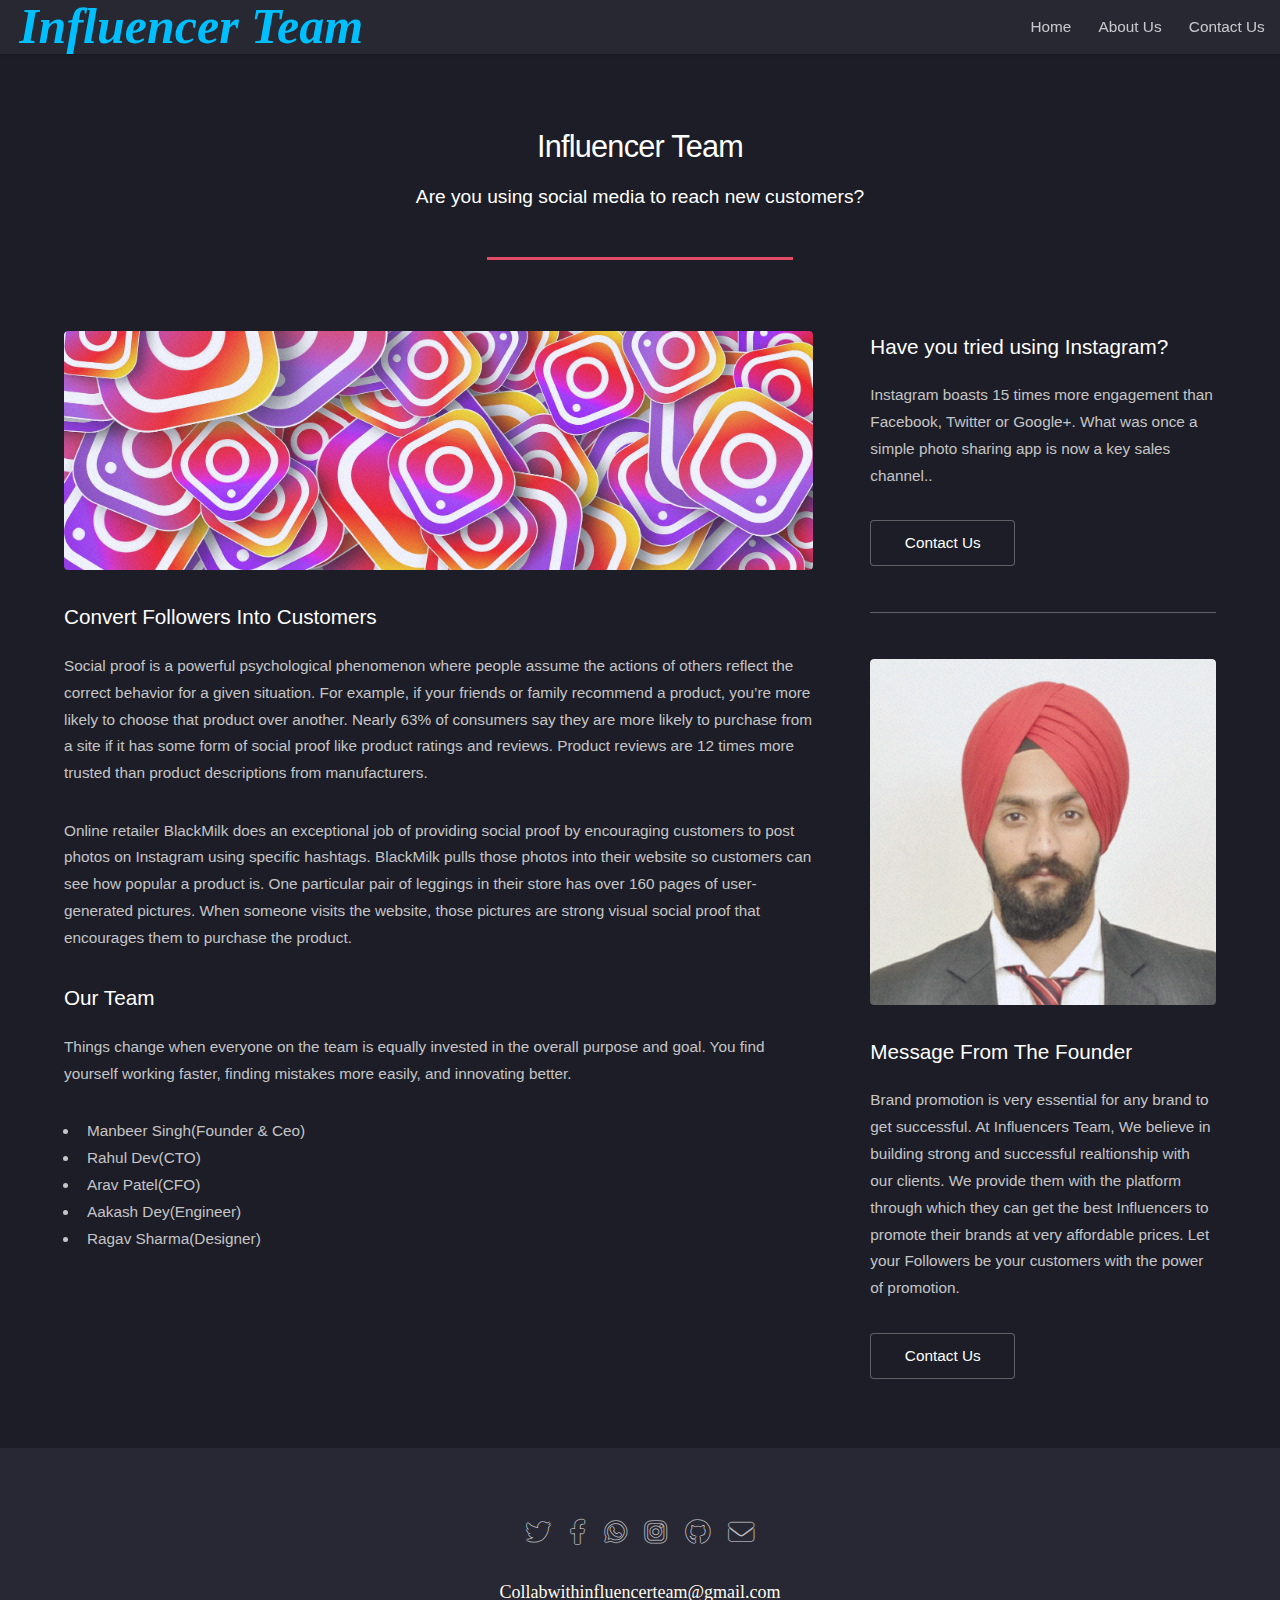
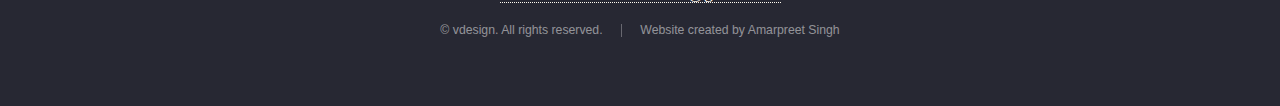
==== about.html @ c4f3ae04 "Initial" ====
<!DOCTYPE HTML>

<html>
	<head>
		<title>Influencer Team</title>
		<meta charset="utf-8" />
		<meta name="viewport" content="width=device-width, initial-scale=1, user-scalable=no" />
		<link rel="stylesheet" href="assets/css/main.css" />
		<noscript><link rel="stylesheet" href="assets/css/noscript.css" /></noscript>
	</head>
	<body class="is-preload">
		<div id="page-wrapper">

			<!-- Header -->
				<!-- Header -->
				<header id="header">
					<h1 id="logo"><a href="index.html" style="font-family: Georgia, 'Times New Roman', Times, serif ;font-size: 50px; color:deepskyblue; font-style: oblique; font-weight: bold;">
						Influencer Team</a></h1>
					<nav id="nav">
						<ul>
							<li><a href="index.html">Home</a></li>
							<li>
								<a href="about.html">About Us</a>
							</li>
							<li><a href="contact.html">Contact Us</a></li>
							
						</ul>
					</nav>
				</header>

			<!-- Main -->
				<div id="main" class="wrapper style1">
					<div class="container">
						<header class="major">
							<h2>Influencer Team</h2>
							<p>Are you using social media to reach new customers?</p>
						</header>
						<div class="row gtr-150">
							<div class="col-8 col-12-medium">

								<!-- Content -->
									<section id="content">
										<a href="#" class="image fit"><img src="images/pic06.jpg" alt="" /></a>
										<h3>Convert Followers Into Customers</h3>
										<p>Social proof is a powerful psychological phenomenon where people assume the actions of others reflect the correct behavior for a given situation. For example, if your friends or family recommend a product, you’re more likely to choose that product over another.

Nearly 63% of consumers say they are more likely to purchase from a site if it has some form of social proof like product ratings and reviews. Product reviews are 12 times more trusted than product descriptions from manufacturers.</p>
										<p>Online retailer BlackMilk does an exceptional job of providing social proof by encouraging customers to post photos on Instagram using specific hashtags. BlackMilk pulls those photos into their website so customers can see how popular a product is.

											One particular pair of leggings in their store has over 160 pages of user-generated pictures. When someone visits the website, those pictures are strong visual social proof that encourages them to purchase the product.</p>
										<h3>Our Team</h3>
										<p>Things change when everyone on the team is equally invested in the overall purpose and goal. You find yourself working faster, finding mistakes more easily, and innovating better.</p>
										<ul>
											<li>Manbeer Singh(Founder & Ceo)</li>
											<li>Rahul Dev(CTO)</li>
											<li>Arav Patel(CFO)</li>
											<li>Aakash Dey(Engineer)</li>
											<li>Ragav Sharma(Designer)</li>
										</ul>
									</section>

							</div>
							<div class="col-4 col-12-medium">

								<!-- Sidebar -->
									<section id="sidebar">
										<section>
											<h3>Have you tried using Instagram?</h3>
											<p>Instagram boasts 15 times more engagement than Facebook, Twitter or Google+. What was once a simple photo sharing app is now a key sales channel..</p>
											<footer>
												<ul class="actions">
													<li><a href="contact.html" class="button">Contact Us</a></li>
												</ul>
											</footer>
										</section>
										<hr />
										<section>
											<a href="#" class="image fit"><img src="images/pic07.jpg" alt="" /></a>
											<h3>Message From The Founder</h3>
											<p>Brand promotion is very essential for any brand to get successful. At Influencers Team, We believe in building strong and successful realtionship
												with our clients. We provide them with the platform through which they can get the best Influencers to promote their brands at very affordable prices.
												Let your Followers be your customers with the power of promotion.
											</p>
											<footer>
												<ul class="actions">
													<li><a href="contact.html" class="button">Contact Us</a></li>
												</ul>
											</footer>
										</section>
									</section>

							</div>
						</div>
					</div>
				</div>

			<!-- Footer -->
			<footer id="footer">
				<ul class="icons">
					<li><a href="#" class="icon brands alt fa-twitter"><span class="label">Twitter</span></a></li>
					<li><a href="#" class="icon brands alt fa-facebook-f"><span class="label">Facebook</span></a></li>
					<li><a href="https://api.whatsapp.com/send?phone=919622067245&text=&source=&data=" class="icon brands alt fab fa-whatsapp" target="_blank"><span class="label">Whatsapp</span></a></li>
					<li><a href="https://www.instagram.com/influencer_team/" class="icon brands alt fa-instagram" target="_blank"><span class="label">Instagram</span></a></li>
					<li><a href="#" class="icon brands alt fa-github"><span class="label">GitHub</span></a></li>
					<li><a href="gmail.com" class="icon solid alt fa-envelope"><span class="label">Email</span></a></li>
				</ul>

				<ul class="copyright">
					<li><a href="#" style="font-family:Georgia, 'Times New Roman', Times, serif; color: floralwhite; font-size: large;">Collabwithinfluencerteam@gmail.com</a></li>
				</ul>
				<ul class="copyright">
					<li>&copy; vdesign. All rights reserved.</li><li>Website created by Amarpreet Singh</li>
				</ul>
			</footer>

		</div>

		<!-- Scripts -->
			<script src="assets/js/jquery.min.js"></script>
			<script src="assets/js/jquery.scrolly.min.js"></script>
			<script src="assets/js/jquery.dropotron.min.js"></script>
			<script src="assets/js/jquery.scrollex.min.js"></script>
			<script src="assets/js/browser.min.js"></script>
			<script src="assets/js/breakpoints.min.js"></script>
			<script src="assets/js/util.js"></script>
			<script src="assets/js/main.js"></script>

	</body>
</html>
---- assets/css/main.css ----
@import url("fontawesome-all.min.css");


/*
	Website Created By Amarpreet Singh
*/

html, body, div, span, applet, object,
iframe, h1, h2, h3, h4, h5, h6, p, blockquote,
pre, a, abbr, acronym, address, big, cite,
code, del, dfn, em, img, ins, kbd, q, s, samp,
small, strike, strong, sub, sup, tt, var, b,
u, i, center, dl, dt, dd, ol, ul, li, fieldset,
form, label, legend, table, caption, tbody,
tfoot, thead, tr, th, td, article, aside,
canvas, details, embed, figure, figcaption,
footer, header, hgroup, menu, nav, output, ruby,
section, summary, time, mark, audio, video {
	margin: 0;
	padding: 0;
	border: 0;
	font-size: 100%;
	font-family: Arial, Helvetica, sans-serif;
	vertical-align: baseline;}

article, aside, details, figcaption, figure,
footer, header, hgroup, menu, nav, section {
	display: block;}

body {
	line-height: 1;
	font-family: Arial, Helvetica, sans-serif;
}

ol, ul {
	list-style: none;
}

blockquote, q {
	quotes: none;
}

	blockquote:before, blockquote:after, q:before, q:after {
		content: '';
		content: none;
	}

table {
	border-collapse: collapse;
	border-spacing: 0;
}

body {
	-webkit-text-size-adjust: none;
}

mark {
	background-color: transparent;
	color: inherit;
}

input::-moz-focus-inner {
	border: 0;
	padding: 0;
}

input, select, textarea {
	-moz-appearance: none;
	-webkit-appearance: none;
	-ms-appearance: none;
	appearance: none;
}

/* Basic */

	html {
		box-sizing: border-box;
	}

	*, *:before, *:after {
		box-sizing: inherit;
	}

	html, body {
		background: #1c1d26;
	}

	body.is-preload *, body.is-preload *:before, body.is-preload *:after {
		-moz-animation: none !important;
		-webkit-animation: none !important;
		-ms-animation: none !important;
		animation: none !important;
		-moz-transition: none !important;
		-webkit-transition: none !important;
		-ms-transition: none !important;
		transition: none !important;
	}

	body, input, select, textarea {
		color: rgba(255, 255, 255, 0.75);
		font-family: "Roboto", Helvetica, sans-serif;
		font-size: 15pt;
		font-weight: 100;
		line-height: 1.75em;
	}

	a {
		-moz-transition: border-color 0.2s ease-in-out, color 0.2s ease-in-out;
		-webkit-transition: border-color 0.2s ease-in-out, color 0.2s ease-in-out;
		-ms-transition: border-color 0.2s ease-in-out, color 0.2s ease-in-out;
		transition: border-color 0.2s ease-in-out, color 0.2s ease-in-out;
		border-bottom: dotted 1px;
		color: #e44c65;
		text-decoration: none;
	}

		a:hover {
			color: #e44c65 !important;
			border-bottom-color: transparent;
		}

	strong, b {
		color: #ffffff;
		font-weight: 300;
	}

	em, i {
		font-style: italic;
	}

	p {
		margin: 0 0 2em 0;
	}

	h1, h2, h3, h4, h5, h6 {
		color: #ffffff;
		font-weight: 300;
		line-height: 1em;
		margin: 0 0 1em 0;
	}

		h1 a, h2 a, h3 a, h4 a, h5 a, h6 a {
			color: inherit;
			border: 0;
		}

	h2 {
		font-size: 2em;
		line-height: 1.5em;
		letter-spacing: -0.025em;
	}

	h3 {
		font-size: 1.35em;
		line-height: 1.5em;
	}

	h4 {
		font-size: 1.1em;
		line-height: 1.5em;
	}

	h5 {
		font-size: 0.9em;
		line-height: 1.5em;
	}

	h6 {
		font-size: 0.7em;
		line-height: 1.5em;
	}

	sub {
		font-size: 0.8em;
		position: relative;
		top: 0.5em;
	}

	sup {
		font-size: 0.8em;
		position: relative;
		top: -0.5em;
	}

	hr {
		border: 0;
		border-bottom: solid 1px rgba(255, 255, 255, 0.3);
		margin: 3em 0;
	}

		hr.major {
			margin: 4em 0;
		}

	blockquote {
		border-left: solid 4px rgba(255, 255, 255, 0.3);
		font-style: italic;
		margin: 0 0 2em 0;
		padding: 0.5em 0 0.5em 2em;
	}

	code {
		background: rgba(255, 255, 255, 0.075);
		border-radius: 4px;
		font-family: "Courier New", monospace;
		font-size: 0.9em;
		margin: 0 0.25em;
		padding: 0.25em 0.65em;
	}

	pre {
		-webkit-overflow-scrolling: touch;
		font-family: "Courier New", monospace;
		font-size: 0.9em;
		margin: 0 0 2em 0;
	}

		pre code {
			display: block;
			line-height: 1.75em;
			padding: 1em 1.5em;
			overflow-x: auto;
		}

	.align-left {
		text-align: left;
	}

	.align-center {
		text-align: center;
	}

	.align-right {
		text-align: right;
	}

/* Loader */

	@-moz-keyframes spinner-show {
		0% {
			opacity: 0;
		}

		100% {
			opacity: 1;
		}
	}

	@-webkit-keyframes spinner-show {
		0% {
			opacity: 0;
		}

		100% {
			opacity: 1;
		}
	}

	@-ms-keyframes spinner-show {
		0% {
			opacity: 0;
		}

		100% {
			opacity: 1;
		}
	}

	@keyframes spinner-show {
		0% {
			opacity: 0;
		}

		100% {
			opacity: 1;
		}
	}

	@-moz-keyframes spinner-hide {
		0% {
			color: rgba(255, 255, 255, 0.15);
			z-index: 100001;
			-moz-transform: scale(1) rotate(0deg);
			-webkit-transform: scale(1) rotate(0deg);
			-ms-transform: scale(1) rotate(0deg);
			transform: scale(1) rotate(0deg);
		}

		99% {
			color: #1c1d26;
			z-index: 100001;
			-moz-transform: scale(0.5) rotate(360deg);
			-webkit-transform: scale(0.5) rotate(360deg);
			-ms-transform: scale(0.5) rotate(360deg);
			transform: scale(0.5) rotate(360deg);
		}

		100% {
			color: #1c1d26;
			z-index: -1;
			-moz-transform: scale(0.5) rotate(360deg);
			-webkit-transform: scale(0.5) rotate(360deg);
			-ms-transform: scale(0.5) rotate(360deg);
			transform: scale(0.5) rotate(360deg);
		}
	}

	@-webkit-keyframes spinner-hide {
		0% {
			color: rgba(255, 255, 255, 0.15);
			z-index: 100001;
			-moz-transform: scale(1) rotate(0deg);
			-webkit-transform: scale(1) rotate(0deg);
			-ms-transform: scale(1) rotate(0deg);
			transform: scale(1) rotate(0deg);
		}

		99% {
			color: #1c1d26;
			z-index: 100001;
			-moz-transform: scale(0.5) rotate(360deg);
			-webkit-transform: scale(0.5) rotate(360deg);
			-ms-transform: scale(0.5) rotate(360deg);
			transform: scale(0.5) rotate(360deg);
		}

		100% {
			color: #1c1d26;
			z-index: -1;
			-moz-transform: scale(0.5) rotate(360deg);
			-webkit-transform: scale(0.5) rotate(360deg);
			-ms-transform: scale(0.5) rotate(360deg);
			transform: scale(0.5) rotate(360deg);
		}
	}

	@-ms-keyframes spinner-hide {
		0% {
			color: rgba(255, 255, 255, 0.15);
			z-index: 100001;
			-moz-transform: scale(1) rotate(0deg);
			-webkit-transform: scale(1) rotate(0deg);
			-ms-transform: scale(1) rotate(0deg);
			transform: scale(1) rotate(0deg);
		}

		99% {
			color: #1c1d26;
			z-index: 100001;
			-moz-transform: scale(0.5) rotate(360deg);
			-webkit-transform: scale(0.5) rotate(360deg);
			-ms-transform: scale(0.5) rotate(360deg);
			transform: scale(0.5) rotate(360deg);
		}

		100% {
			color: #1c1d26;
			z-index: -1;
			-moz-transform: scale(0.5) rotate(360deg);
			-webkit-transform: scale(0.5) rotate(360deg);
			-ms-transform: scale(0.5) rotate(360deg);
			transform: scale(0.5) rotate(360deg);
		}
	}

	@keyframes spinner-hide {
		0% {
			color: rgba(255, 255, 255, 0.15);
			z-index: 100001;
			-moz-transform: scale(1) rotate(0deg);
			-webkit-transform: scale(1) rotate(0deg);
			-ms-transform: scale(1) rotate(0deg);
			transform: scale(1) rotate(0deg);
		}

		99% {
			color: #1c1d26;
			z-index: 100001;
			-moz-transform: scale(0.5) rotate(360deg);
			-webkit-transform: scale(0.5) rotate(360deg);
			-ms-transform: scale(0.5) rotate(360deg);
			transform: scale(0.5) rotate(360deg);
		}

		100% {
			color: #1c1d26;
			z-index: -1;
			-moz-transform: scale(0.5) rotate(360deg);
			-webkit-transform: scale(0.5) rotate(360deg);
			-ms-transform: scale(0.5) rotate(360deg);
			transform: scale(0.5) rotate(360deg);
		}
	}

	@-moz-keyframes spinner-rotate {
		0% {
			-moz-transform: scale(1) rotate(0deg);
			-webkit-transform: scale(1) rotate(0deg);
			-ms-transform: scale(1) rotate(0deg);
			transform: scale(1) rotate(0deg);
		}

		100% {
			-moz-transform: scale(1) rotate(360deg);
			-webkit-transform: scale(1) rotate(360deg);
			-ms-transform: scale(1) rotate(360deg);
			transform: scale(1) rotate(360deg);
		}
	}

	@-webkit-keyframes spinner-rotate {
		0% {
			-moz-transform: scale(1) rotate(0deg);
			-webkit-transform: scale(1) rotate(0deg);
			-ms-transform: scale(1) rotate(0deg);
			transform: scale(1) rotate(0deg);
		}

		100% {
			-moz-transform: scale(1) rotate(360deg);
			-webkit-transform: scale(1) rotate(360deg);
			-ms-transform: scale(1) rotate(360deg);
			transform: scale(1) rotate(360deg);
		}
	}

	@-ms-keyframes spinner-rotate {
		0% {
			-moz-transform: scale(1) rotate(0deg);
			-webkit-transform: scale(1) rotate(0deg);
			-ms-transform: scale(1) rotate(0deg);
			transform: scale(1) rotate(0deg);
		}

		100% {
			-moz-transform: scale(1) rotate(360deg);
			-webkit-transform: scale(1) rotate(360deg);
			-ms-transform: scale(1) rotate(360deg);
			transform: scale(1) rotate(360deg);
		}
	}

	@keyframes spinner-rotate {
		0% {
			-moz-transform: scale(1) rotate(0deg);
			-webkit-transform: scale(1) rotate(0deg);
			-ms-transform: scale(1) rotate(0deg);
			transform: scale(1) rotate(0deg);
		}

		100% {
			-moz-transform: scale(1) rotate(360deg);
			-webkit-transform: scale(1) rotate(360deg);
			-ms-transform: scale(1) rotate(360deg);
			transform: scale(1) rotate(360deg);
		}
	}

	@-moz-keyframes overlay-hide {
		0% {
			opacity: 1;
			z-index: 100000;
		}

		15% {
			opacity: 1;
			z-index: 100000;
		}

		99% {
			opacity: 0;
			z-index: 100000;
		}

		100% {
			opacity: 0;
			z-index: -1;
		}
	}

	@-webkit-keyframes overlay-hide {
		0% {
			opacity: 1;
			z-index: 100000;
		}

		15% {
			opacity: 1;
			z-index: 100000;
		}

		99% {
			opacity: 0;
			z-index: 100000;
		}

		100% {
			opacity: 0;
			z-index: -1;
		}
	}

	@-ms-keyframes overlay-hide {
		0% {
			opacity: 1;
			z-index: 100000;
		}

		15% {
			opacity: 1;
			z-index: 100000;
		}

		99% {
			opacity: 0;
			z-index: 100000;
		}

		100% {
			opacity: 0;
			z-index: -1;
		}
	}

	@keyframes overlay-hide {
		0% {
			opacity: 1;
			z-index: 100000;
		}

		15% {
			opacity: 1;
			z-index: 100000;
		}

		99% {
			opacity: 0;
			z-index: 100000;
		}

		100% {
			opacity: 0;
			z-index: -1;
		}
	}

	body.landing {
		text-decoration: none;
	}

		body.landing:before {
			-moz-osx-font-smoothing: grayscale;
			-webkit-font-smoothing: antialiased;
			display: inline-block;
			font-style: normal;
			font-variant: normal;
			text-rendering: auto;
			line-height: 1;
			text-transform: none !important;
			font-family: 'Font Awesome 5 Free';
			font-weight: 900;
		}

		body.landing:before {
			-moz-animation: spinner-show 1.5s 1 0.25s ease forwards, spinner-hide 0.25s ease-in-out forwards !important;
			-webkit-animation: spinner-show 1.5s 1 0.25s ease forwards, spinner-hide 0.25s ease-in-out forwards !important;
			-ms-animation: spinner-show 1.5s 1 0.25s ease forwards, spinner-hide 0.25s ease-in-out forwards !important;
			animation: spinner-show 1.5s 1 0.25s ease forwards, spinner-hide 0.25s ease-in-out forwards !important;
			-moz-transform-origin: 50% 50%;
			-webkit-transform-origin: 50% 50%;
			-ms-transform-origin: 50% 50%;
			transform-origin: 50% 50%;
			color: rgba(255, 255, 255, 0.15);
			content: '\f1ce';
			cursor: default;
			display: block;
			font-size: 2em;
			height: 2em;
			left: 50%;
			line-height: 2em;
			margin: -1em 0 0 -1em;
			opacity: 0;
			position: fixed;
			text-align: center;
			top: 50%;
			width: 2em;
			z-index: -1;
		}

		body.landing:after {
			-moz-animation: overlay-hide 1.5s ease-in forwards !important;
			-webkit-animation: overlay-hide 1.5s ease-in forwards !important;
			-ms-animation: overlay-hide 1.5s ease-in forwards !important;
			animation: overlay-hide 1.5s ease-in forwards !important;
			background: #1c1d26;
			content: '';
			display: block;
			height: 100%;
			left: 0;
			opacity: 0;
			position: fixed;
			top: 0;
			width: 100%;
			z-index: -1;
		}

		body.landing.is-preload:before {
			-moz-animation: spinner-show 1.5s 1 0.25s ease forwards, spinner-rotate 0.75s infinite linear !important;
			-webkit-animation: spinner-show 1.5s 1 0.25s ease forwards, spinner-rotate 0.75s infinite linear !important;
			-ms-animation: spinner-show 1.5s 1 0.25s ease forwards, spinner-rotate 0.75s infinite linear !important;
			animation: spinner-show 1.5s 1 0.25s ease forwards, spinner-rotate 0.75s infinite linear !important;
			z-index: 100001;
		}

		body.landing.is-preload:after {
			-moz-animation: none !important;
			-webkit-animation: none !important;
			-ms-animation: none !important;
			animation: none !important;
			opacity: 1;
			z-index: 100000;
		}

	@media (-webkit-min-device-pixel-ratio: 2) {

		body.landing:before {
			line-height: 2.025em;
		}

	}

/* Container */

	.container {
		margin: 0 auto;
		max-width: calc(100% - 4em);
		width: 70em;
	}

		.container.xsmall {
			width: 17.5em;
		}

		.container.small {
			width: 35em;
		}

		.container.medium {
			width: 52.5em;
		}

		.container.large {
			width: 87.5em;
		}

		.container.xlarge {
			width: 105em;
		}

		.container.max {
			width: 100%;
		}

		@media screen and (max-width: 1280px) {

			.container {
				width: 90%;
				max-width: 100%;
			}

		}

		@media screen and (max-width: 980px) {

			.container {
				width: 100% !important;
			}

		}

/* Row */

	.row {
		display: flex;
		flex-wrap: wrap;
		box-sizing: border-box;
		align-items: stretch;
	}

		.row > * {
			box-sizing: border-box;
		}

		.row.gtr-uniform > * > :last-child {
			margin-bottom: 0;
		}

		.row.aln-left {
			justify-content: flex-start;
		}

		.row.aln-center {
			justify-content: center;
		}

		.row.aln-right {
			justify-content: flex-end;
		}

		.row.aln-top {
			align-items: flex-start;
		}

		.row.aln-middle {
			align-items: center;
		}

		.row.aln-bottom {
			align-items: flex-end;
		}

		.row > .imp {
			order: -1;
		}

		.row > .col-1 {
			width: 8.33333%;
		}

		.row > .off-1 {
			margin-left: 8.33333%;
		}

		.row > .col-2 {
			width: 16.66667%;
		}

		.row > .off-2 {
			margin-left: 16.66667%;
		}

		.row > .col-3 {
			width: 25%;
		}

		.row > .off-3 {
			margin-left: 25%;
		}

		.row > .col-4 {
			width: 33.33333%;
		}

		.row > .off-4 {
			margin-left: 33.33333%;
		}

		.row > .col-5 {
			width: 41.66667%;
		}

		.row > .off-5 {
			margin-left: 41.66667%;
		}

		.row > .col-6 {
			width: 50%;
		}

		.row > .off-6 {
			margin-left: 50%;
		}

		.row > .col-7 {
			width: 58.33333%;
		}

		.row > .off-7 {
			margin-left: 58.33333%;
		}

		.row > .col-8 {
			width: 66.66667%;
		}

		.row > .off-8 {
			margin-left: 66.66667%;
		}

		.row > .col-9 {
			width: 75%;
		}

		.row > .off-9 {
			margin-left: 75%;
		}

		.row > .col-10 {
			width: 83.33333%;
		}

		.row > .off-10 {
			margin-left: 83.33333%;
		}

		.row > .col-11 {
			width: 91.66667%;
		}

		.row > .off-11 {
			margin-left: 91.66667%;
		}

		.row > .col-12 {
			width: 100%;
		}

		.row > .off-12 {
			margin-left: 100%;
		}

		.row.gtr-0 {
			margin-top: 0;
			margin-left: 0em;
		}

			.row.gtr-0 > * {
				padding: 0 0 0 0em;
			}

			.row.gtr-0.gtr-uniform {
				margin-top: 0em;
			}

				.row.gtr-0.gtr-uniform > * {
					padding-top: 0em;
				}

		.row.gtr-25 {
			margin-top: 0;
			margin-left: -0.625em;
		}

			.row.gtr-25 > * {
				padding: 0 0 0 0.625em;
			}

			.row.gtr-25.gtr-uniform {
				margin-top: -0.625em;
			}

				.row.gtr-25.gtr-uniform > * {
					padding-top: 0.625em;
				}

		.row.gtr-50 {
			margin-top: 0;
			margin-left: -1.25em;
		}

			.row.gtr-50 > * {
				padding: 0 0 0 1.25em;
			}

			.row.gtr-50.gtr-uniform {
				margin-top: -1.25em;
			}

				.row.gtr-50.gtr-uniform > * {
					padding-top: 1.25em;
				}

		.row {
			margin-top: 0;
			margin-left: -2.5em;
		}

			.row > * {
				padding: 0 0 0 2.5em;
			}

			.row.gtr-uniform {
				margin-top: -2.5em;
			}

				.row.gtr-uniform > * {
					padding-top: 2.5em;
				}

		.row.gtr-150 {
			margin-top: 0;
			margin-left: -3.75em;
		}

			.row.gtr-150 > * {
				padding: 0 0 0 3.75em;
			}

			.row.gtr-150.gtr-uniform {
				margin-top: -3.75em;
			}

				.row.gtr-150.gtr-uniform > * {
					padding-top: 3.75em;
				}

		.row.gtr-200 {
			margin-top: 0;
			margin-left: -5em;
		}

			.row.gtr-200 > * {
				padding: 0 0 0 5em;
			}

			.row.gtr-200.gtr-uniform {
				margin-top: -5em;
			}

				.row.gtr-200.gtr-uniform > * {
					padding-top: 5em;
				}

		@media screen and (max-width: 1680px) {

			.row {
				display: flex;
				flex-wrap: wrap;
				box-sizing: border-box;
				align-items: stretch;
			}

				.row > * {
					box-sizing: border-box;
				}

				.row.gtr-uniform > * > :last-child {
					margin-bottom: 0;
				}

				.row.aln-left {
					justify-content: flex-start;
				}

				.row.aln-center {
					justify-content: center;
				}

				.row.aln-right {
					justify-content: flex-end;
				}

				.row.aln-top {
					align-items: flex-start;
				}

				.row.aln-middle {
					align-items: center;
				}

				.row.aln-bottom {
					align-items: flex-end;
				}

				.row > .imp-xlarge {
					order: -1;
				}

				.row > .col-1-xlarge {
					width: 8.33333%;
				}

				.row > .off-1-xlarge {
					margin-left: 8.33333%;
				}

				.row > .col-2-xlarge {
					width: 16.66667%;
				}

				.row > .off-2-xlarge {
					margin-left: 16.66667%;
				}

				.row > .col-3-xlarge {
					width: 25%;
				}

				.row > .off-3-xlarge {
					margin-left: 25%;
				}

				.row > .col-4-xlarge {
					width: 33.33333%;
				}

				.row > .off-4-xlarge {
					margin-left: 33.33333%;
				}

				.row > .col-5-xlarge {
					width: 41.66667%;
				}

				.row > .off-5-xlarge {
					margin-left: 41.66667%;
				}

				.row > .col-6-xlarge {
					width: 50%;
				}

				.row > .off-6-xlarge {
					margin-left: 50%;
				}

				.row > .col-7-xlarge {
					width: 58.33333%;
				}

				.row > .off-7-xlarge {
					margin-left: 58.33333%;
				}

				.row > .col-8-xlarge {
					width: 66.66667%;
				}

				.row > .off-8-xlarge {
					margin-left: 66.66667%;
				}

				.row > .col-9-xlarge {
					width: 75%;
				}

				.row > .off-9-xlarge {
					margin-left: 75%;
				}

				.row > .col-10-xlarge {
					width: 83.33333%;
				}

				.row > .off-10-xlarge {
					margin-left: 83.33333%;
				}

				.row > .col-11-xlarge {
					width: 91.66667%;
				}

				.row > .off-11-xlarge {
					margin-left: 91.66667%;
				}

				.row > .col-12-xlarge {
					width: 100%;
				}

				.row > .off-12-xlarge {
					margin-left: 100%;
				}

				.row.gtr-0 {
					margin-top: 0;
					margin-left: 0em;
				}

					.row.gtr-0 > * {
						padding: 0 0 0 0em;
					}

					.row.gtr-0.gtr-uniform {
						margin-top: 0em;
					}

						.row.gtr-0.gtr-uniform > * {
							padding-top: 0em;
						}

				.row.gtr-25 {
					margin-top: 0;
					margin-left: -0.625em;
				}

					.row.gtr-25 > * {
						padding: 0 0 0 0.625em;
					}

					.row.gtr-25.gtr-uniform {
						margin-top: -0.625em;
					}

						.row.gtr-25.gtr-uniform > * {
							padding-top: 0.625em;
						}

				.row.gtr-50 {
					margin-top: 0;
					margin-left: -1.25em;
				}

					.row.gtr-50 > * {
						padding: 0 0 0 1.25em;
					}

					.row.gtr-50.gtr-uniform {
						margin-top: -1.25em;
					}

						.row.gtr-50.gtr-uniform > * {
							padding-top: 1.25em;
						}

				.row {
					margin-top: 0;
					margin-left: -2.5em;
				}

					.row > * {
						padding: 0 0 0 2.5em;
					}

					.row.gtr-uniform {
						margin-top: -2.5em;
					}

						.row.gtr-uniform > * {
							padding-top: 2.5em;
						}

				.row.gtr-150 {
					margin-top: 0;
					margin-left: -3.75em;
				}

					.row.gtr-150 > * {
						padding: 0 0 0 3.75em;
					}

					.row.gtr-150.gtr-uniform {
						margin-top: -3.75em;
					}

						.row.gtr-150.gtr-uniform > * {
							padding-top: 3.75em;
						}

				.row.gtr-200 {
					margin-top: 0;
					margin-left: -5em;
				}

					.row.gtr-200 > * {
						padding: 0 0 0 5em;
					}

					.row.gtr-200.gtr-uniform {
						margin-top: -5em;
					}

						.row.gtr-200.gtr-uniform > * {
							padding-top: 5em;
						}

		}

		@media screen and (max-width: 1280px) {

			.row {
				display: flex;
				flex-wrap: wrap;
				box-sizing: border-box;
				align-items: stretch;
			}

				.row > * {
					box-sizing: border-box;
				}

				.row.gtr-uniform > * > :last-child {
					margin-bottom: 0;
				}

				.row.aln-left {
					justify-content: flex-start;
				}

				.row.aln-center {
					justify-content: center;
				}

				.row.aln-right {
					justify-content: flex-end;
				}

				.row.aln-top {
					align-items: flex-start;
				}

				.row.aln-middle {
					align-items: center;
				}

				.row.aln-bottom {
					align-items: flex-end;
				}

				.row > .imp-large {
					order: -1;
				}

				.row > .col-1-large {
					width: 8.33333%;
				}

				.row > .off-1-large {
					margin-left: 8.33333%;
				}

				.row > .col-2-large {
					width: 16.66667%;
				}

				.row > .off-2-large {
					margin-left: 16.66667%;
				}

				.row > .col-3-large {
					width: 25%;
				}

				.row > .off-3-large {
					margin-left: 25%;
				}

				.row > .col-4-large {
					width: 33.33333%;
				}

				.row > .off-4-large {
					margin-left: 33.33333%;
				}

				.row > .col-5-large {
					width: 41.66667%;
				}

				.row > .off-5-large {
					margin-left: 41.66667%;
				}

				.row > .col-6-large {
					width: 50%;
				}

				.row > .off-6-large {
					margin-left: 50%;
				}

				.row > .col-7-large {
					width: 58.33333%;
				}

				.row > .off-7-large {
					margin-left: 58.33333%;
				}

				.row > .col-8-large {
					width: 66.66667%;
				}

				.row > .off-8-large {
					margin-left: 66.66667%;
				}

				.row > .col-9-large {
					width: 75%;
				}

				.row > .off-9-large {
					margin-left: 75%;
				}

				.row > .col-10-large {
					width: 83.33333%;
				}

				.row > .off-10-large {
					margin-left: 83.33333%;
				}

				.row > .col-11-large {
					width: 91.66667%;
				}

				.row > .off-11-large {
					margin-left: 91.66667%;
				}

				.row > .col-12-large {
					width: 100%;
				}

				.row > .off-12-large {
					margin-left: 100%;
				}

				.row.gtr-0 {
					margin-top: 0;
					margin-left: 0em;
				}

					.row.gtr-0 > * {
						padding: 0 0 0 0em;
					}

					.row.gtr-0.gtr-uniform {
						margin-top: 0em;
					}

						.row.gtr-0.gtr-uniform > * {
							padding-top: 0em;
						}

				.row.gtr-25 {
					margin-top: 0;
					margin-left: -0.625em;
				}

					.row.gtr-25 > * {
						padding: 0 0 0 0.625em;
					}

					.row.gtr-25.gtr-uniform {
						margin-top: -0.625em;
					}

						.row.gtr-25.gtr-uniform > * {
							padding-top: 0.625em;
						}

				.row.gtr-50 {
					margin-top: 0;
					margin-left: -1.25em;
				}

					.row.gtr-50 > * {
						padding: 0 0 0 1.25em;
					}

					.row.gtr-50.gtr-uniform {
						margin-top: -1.25em;
					}

						.row.gtr-50.gtr-uniform > * {
							padding-top: 1.25em;
						}

				.row {
					margin-top: 0;
					margin-left: -2.5em;
				}

					.row > * {
						padding: 0 0 0 2.5em;
					}

					.row.gtr-uniform {
						margin-top: -2.5em;
					}

						.row.gtr-uniform > * {
							padding-top: 2.5em;
						}

				.row.gtr-150 {
					margin-top: 0;
					margin-left: -3.75em;
				}

					.row.gtr-150 > * {
						padding: 0 0 0 3.75em;
					}

					.row.gtr-150.gtr-uniform {
						margin-top: -3.75em;
					}

						.row.gtr-150.gtr-uniform > * {
							padding-top: 3.75em;
						}

				.row.gtr-200 {
					margin-top: 0;
					margin-left: -5em;
				}

					.row.gtr-200 > * {
						padding: 0 0 0 5em;
					}

					.row.gtr-200.gtr-uniform {
						margin-top: -5em;
					}

						.row.gtr-200.gtr-uniform > * {
							padding-top: 5em;
						}

		}

		@media screen and (max-width: 980px) {

			.row {
				display: flex;
				flex-wrap: wrap;
				box-sizing: border-box;
				align-items: stretch;
			}

				.row > * {
					box-sizing: border-box;
				}

				.row.gtr-uniform > * > :last-child {
					margin-bottom: 0;
				}

				.row.aln-left {
					justify-content: flex-start;
				}

				.row.aln-center {
					justify-content: center;
				}

				.row.aln-right {
					justify-content: flex-end;
				}

				.row.aln-top {
					align-items: flex-start;
				}

				.row.aln-middle {
					align-items: center;
				}

				.row.aln-bottom {
					align-items: flex-end;
				}

				.row > .imp-medium {
					order: -1;
				}

				.row > .col-1-medium {
					width: 8.33333%;
				}

				.row > .off-1-medium {
					margin-left: 8.33333%;
				}

				.row > .col-2-medium {
					width: 16.66667%;
				}

				.row > .off-2-medium {
					margin-left: 16.66667%;
				}

				.row > .col-3-medium {
					width: 25%;
				}

				.row > .off-3-medium {
					margin-left: 25%;
				}

				.row > .col-4-medium {
					width: 33.33333%;
				}

				.row > .off-4-medium {
					margin-left: 33.33333%;
				}

				.row > .col-5-medium {
					width: 41.66667%;
				}

				.row > .off-5-medium {
					margin-left: 41.66667%;
				}

				.row > .col-6-medium {
					width: 50%;
				}

				.row > .off-6-medium {
					margin-left: 50%;
				}

				.row > .col-7-medium {
					width: 58.33333%;
				}

				.row > .off-7-medium {
					margin-left: 58.33333%;
				}

				.row > .col-8-medium {
					width: 66.66667%;
				}

				.row > .off-8-medium {
					margin-left: 66.66667%;
				}

				.row > .col-9-medium {
					width: 75%;
				}

				.row > .off-9-medium {
					margin-left: 75%;
				}

				.row > .col-10-medium {
					width: 83.33333%;
				}

				.row > .off-10-medium {
					margin-left: 83.33333%;
				}

				.row > .col-11-medium {
					width: 91.66667%;
				}

				.row > .off-11-medium {
					margin-left: 91.66667%;
				}

				.row > .col-12-medium {
					width: 100%;
				}

				.row > .off-12-medium {
					margin-left: 100%;
				}

				.row.gtr-0 {
					margin-top: 0;
					margin-left: 0em;
				}

					.row.gtr-0 > * {
						padding: 0 0 0 0em;
					}

					.row.gtr-0.gtr-uniform {
						margin-top: 0em;
					}

						.row.gtr-0.gtr-uniform > * {
							padding-top: 0em;
						}

				.row.gtr-25 {
					margin-top: 0;
					margin-left: -0.625em;
				}

					.row.gtr-25 > * {
						padding: 0 0 0 0.625em;
					}

					.row.gtr-25.gtr-uniform {
						margin-top: -0.625em;
					}

						.row.gtr-25.gtr-uniform > * {
							padding-top: 0.625em;
						}

				.row.gtr-50 {
					margin-top: 0;
					margin-left: -1.25em;
				}

					.row.gtr-50 > * {
						padding: 0 0 0 1.25em;
					}

					.row.gtr-50.gtr-uniform {
						margin-top: -1.25em;
					}

						.row.gtr-50.gtr-uniform > * {
							padding-top: 1.25em;
						}

				.row {
					margin-top: 0;
					margin-left: -2.5em;
				}

					.row > * {
						padding: 0 0 0 2.5em;
					}

					.row.gtr-uniform {
						margin-top: -2.5em;
					}

						.row.gtr-uniform > * {
							padding-top: 2.5em;
						}

				.row.gtr-150 {
					margin-top: 0;
					margin-left: -3.75em;
				}

					.row.gtr-150 > * {
						padding: 0 0 0 3.75em;
					}

					.row.gtr-150.gtr-uniform {
						margin-top: -3.75em;
					}

						.row.gtr-150.gtr-uniform > * {
							padding-top: 3.75em;
						}

				.row.gtr-200 {
					margin-top: 0;
					margin-left: -5em;
				}

					.row.gtr-200 > * {
						padding: 0 0 0 5em;
					}

					.row.gtr-200.gtr-uniform {
						margin-top: -5em;
					}

						.row.gtr-200.gtr-uniform > * {
							padding-top: 5em;
						}

		}

		@media screen and (max-width: 736px) {

			.row {
				display: flex;
				flex-wrap: wrap;
				box-sizing: border-box;
				align-items: stretch;
			}

				.row > * {
					box-sizing: border-box;
				}

				.row.gtr-uniform > * > :last-child {
					margin-bottom: 0;
				}

				.row.aln-left {
					justify-content: flex-start;
				}

				.row.aln-center {
					justify-content: center;
				}

				.row.aln-right {
					justify-content: flex-end;
				}

				.row.aln-top {
					align-items: flex-start;
				}

				.row.aln-middle {
					align-items: center;
				}

				.row.aln-bottom {
					align-items: flex-end;
				}

				.row > .imp-small {
					order: -1;
				}

				.row > .col-1-small {
					width: 8.33333%;
				}

				.row > .off-1-small {
					margin-left: 8.33333%;
				}

				.row > .col-2-small {
					width: 16.66667%;
				}

				.row > .off-2-small {
					margin-left: 16.66667%;
				}

				.row > .col-3-small {
					width: 25%;
				}

				.row > .off-3-small {
					margin-left: 25%;
				}

				.row > .col-4-small {
					width: 33.33333%;
				}

				.row > .off-4-small {
					margin-left: 33.33333%;
				}

				.row > .col-5-small {
					width: 41.66667%;
				}

				.row > .off-5-small {
					margin-left: 41.66667%;
				}

				.row > .col-6-small {
					width: 50%;
				}

				.row > .off-6-small {
					margin-left: 50%;
				}

				.row > .col-7-small {
					width: 58.33333%;
				}

				.row > .off-7-small {
					margin-left: 58.33333%;
				}

				.row > .col-8-small {
					width: 66.66667%;
				}

				.row > .off-8-small {
					margin-left: 66.66667%;
				}

				.row > .col-9-small {
					width: 75%;
				}

				.row > .off-9-small {
					margin-left: 75%;
				}

				.row > .col-10-small {
					width: 83.33333%;
				}

				.row > .off-10-small {
					margin-left: 83.33333%;
				}

				.row > .col-11-small {
					width: 91.66667%;
				}

				.row > .off-11-small {
					margin-left: 91.66667%;
				}

				.row > .col-12-small {
					width: 100%;
				}

				.row > .off-12-small {
					margin-left: 100%;
				}

				.row.gtr-0 {
					margin-top: 0;
					margin-left: 0em;
				}

					.row.gtr-0 > * {
						padding: 0 0 0 0em;
					}

					.row.gtr-0.gtr-uniform {
						margin-top: 0em;
					}

						.row.gtr-0.gtr-uniform > * {
							padding-top: 0em;
						}

				.row.gtr-25 {
					margin-top: 0;
					margin-left: -0.625em;
				}

					.row.gtr-25 > * {
						padding: 0 0 0 0.625em;
					}

					.row.gtr-25.gtr-uniform {
						margin-top: -0.625em;
					}

						.row.gtr-25.gtr-uniform > * {
							padding-top: 0.625em;
						}

				.row.gtr-50 {
					margin-top: 0;
					margin-left: -1.25em;
				}

					.row.gtr-50 > * {
						padding: 0 0 0 1.25em;
					}

					.row.gtr-50.gtr-uniform {
						margin-top: -1.25em;
					}

						.row.gtr-50.gtr-uniform > * {
							padding-top: 1.25em;
						}

				.row {
					margin-top: 0;
					margin-left: -2.5em;
				}

					.row > * {
						padding: 0 0 0 2.5em;
					}

					.row.gtr-uniform {
						margin-top: -2.5em;
					}

						.row.gtr-uniform > * {
							padding-top: 2.5em;
						}

				.row.gtr-150 {
					margin-top: 0;
					margin-left: -3.75em;
				}

					.row.gtr-150 > * {
						padding: 0 0 0 3.75em;
					}

					.row.gtr-150.gtr-uniform {
						margin-top: -3.75em;
					}

						.row.gtr-150.gtr-uniform > * {
							padding-top: 3.75em;
						}

				.row.gtr-200 {
					margin-top: 0;
					margin-left: -5em;
				}

					.row.gtr-200 > * {
						padding: 0 0 0 5em;
					}

					.row.gtr-200.gtr-uniform {
						margin-top: -5em;
					}

						.row.gtr-200.gtr-uniform > * {
							padding-top: 5em;
						}

		}

		@media screen and (max-width: 480px) {

			.row {
				display: flex;
				flex-wrap: wrap;
				box-sizing: border-box;
				align-items: stretch;
			}

				.row > * {
					box-sizing: border-box;
				}

				.row.gtr-uniform > * > :last-child {
					margin-bottom: 0;
				}

				.row.aln-left {
					justify-content: flex-start;
				}

				.row.aln-center {
					justify-content: center;
				}

				.row.aln-right {
					justify-content: flex-end;
				}

				.row.aln-top {
					align-items: flex-start;
				}

				.row.aln-middle {
					align-items: center;
				}

				.row.aln-bottom {
					align-items: flex-end;
				}

				.row > .imp-xsmall {
					order: -1;
				}

				.row > .col-1-xsmall {
					width: 8.33333%;
				}

				.row > .off-1-xsmall {
					margin-left: 8.33333%;
				}

				.row > .col-2-xsmall {
					width: 16.66667%;
				}

				.row > .off-2-xsmall {
					margin-left: 16.66667%;
				}

				.row > .col-3-xsmall {
					width: 25%;
				}

				.row > .off-3-xsmall {
					margin-left: 25%;
				}

				.row > .col-4-xsmall {
					width: 33.33333%;
				}

				.row > .off-4-xsmall {
					margin-left: 33.33333%;
				}

				.row > .col-5-xsmall {
					width: 41.66667%;
				}

				.row > .off-5-xsmall {
					margin-left: 41.66667%;
				}

				.row > .col-6-xsmall {
					width: 50%;
				}

				.row > .off-6-xsmall {
					margin-left: 50%;
				}

				.row > .col-7-xsmall {
					width: 58.33333%;
				}

				.row > .off-7-xsmall {
					margin-left: 58.33333%;
				}

				.row > .col-8-xsmall {
					width: 66.66667%;
				}

				.row > .off-8-xsmall {
					margin-left: 66.66667%;
				}

				.row > .col-9-xsmall {
					width: 75%;
				}

				.row > .off-9-xsmall {
					margin-left: 75%;
				}

				.row > .col-10-xsmall {
					width: 83.33333%;
				}

				.row > .off-10-xsmall {
					margin-left: 83.33333%;
				}

				.row > .col-11-xsmall {
					width: 91.66667%;
				}

				.row > .off-11-xsmall {
					margin-left: 91.66667%;
				}

				.row > .col-12-xsmall {
					width: 100%;
				}

				.row > .off-12-xsmall {
					margin-left: 100%;
				}

				.row.gtr-0 {
					margin-top: 0;
					margin-left: 0em;
				}

					.row.gtr-0 > * {
						padding: 0 0 0 0em;
					}

					.row.gtr-0.gtr-uniform {
						margin-top: 0em;
					}

						.row.gtr-0.gtr-uniform > * {
							padding-top: 0em;
						}

				.row.gtr-25 {
					margin-top: 0;
					margin-left: -0.625em;
				}

					.row.gtr-25 > * {
						padding: 0 0 0 0.625em;
					}

					.row.gtr-25.gtr-uniform {
						margin-top: -0.625em;
					}

						.row.gtr-25.gtr-uniform > * {
							padding-top: 0.625em;
						}

				.row.gtr-50 {
					margin-top: 0;
					margin-left: -1.25em;
				}

					.row.gtr-50 > * {
						padding: 0 0 0 1.25em;
					}

					.row.gtr-50.gtr-uniform {
						margin-top: -1.25em;
					}

						.row.gtr-50.gtr-uniform > * {
							padding-top: 1.25em;
						}

				.row {
					margin-top: 0;
					margin-left: -2.5em;
				}

					.row > * {
						padding: 0 0 0 2.5em;
					}

					.row.gtr-uniform {
						margin-top: -2.5em;
					}

						.row.gtr-uniform > * {
							padding-top: 2.5em;
						}

				.row.gtr-150 {
					margin-top: 0;
					margin-left: -3.75em;
				}

					.row.gtr-150 > * {
						padding: 0 0 0 3.75em;
					}

					.row.gtr-150.gtr-uniform {
						margin-top: -3.75em;
					}

						.row.gtr-150.gtr-uniform > * {
							padding-top: 3.75em;
						}

				.row.gtr-200 {
					margin-top: 0;
					margin-left: -5em;
				}

					.row.gtr-200 > * {
						padding: 0 0 0 5em;
					}

					.row.gtr-200.gtr-uniform {
						margin-top: -5em;
					}

						.row.gtr-200.gtr-uniform > * {
							padding-top: 5em;
						}

		}

/* Section/Article */

	section.special, article.special {
		text-align: center;
	}

	header p {
		color: #ffffff;
		position: relative;
		margin: 0 0 1.5em 0;
	}

	header h2 + p {
		font-size: 1.25em;
		margin-top: -1em;
		line-height: 1.75em;
	}

	header h3 + p {
		font-size: 1.1em;
		margin-top: -0.8em;
		line-height: 1.75em;
	}

	header h4 + p,
	header h5 + p,
	header h6 + p {
		font-size: 0.9em;
		margin-top: -0.6em;
		line-height: 1.5em;
	}

	header.major {
		margin: 0 0 4em 0;
		position: relative;
		text-align: center;
	}

		header.major:after {
			background: #e44c65;
			content: '';
			display: inline-block;
			height: 0.2em;
			max-width: 20em;
			width: 75%;
		}

	footer.major {
		margin: 4em 0 0 0;
	}

/* Form */

	form {
		margin: 0 0 2em 0;
	}

		form.cta {
			max-width: 35em;
			margin-left: auto;
			margin-right: auto;
		}

	label {
		color: #ffffff;
		display: block;
		font-size: 0.9em;
		font-weight: 300;
		margin: 0 0 1em 0;
	}

	input[type="text"],
	input[type="password"],
	input[type="email"],
	select,
	textarea {
		-moz-appearance: none;
		-webkit-appearance: none;
		-ms-appearance: none;
		appearance: none;
		-moz-transition: border-color 0.2s ease-in-out;
		-webkit-transition: border-color 0.2s ease-in-out;
		-ms-transition: border-color 0.2s ease-in-out;
		transition: border-color 0.2s ease-in-out;
		background: transparent;
		border-radius: 4px;
		border: solid 1px rgba(255, 255, 255, 0.3);
		color: inherit;
		display: block;
		outline: 0;
		padding: 0 1em;
		text-decoration: none;
		width: 100%;
	}

		input[type="text"]:invalid,
		input[type="password"]:invalid,
		input[type="email"]:invalid,
		select:invalid,
		textarea:invalid {
			box-shadow: none;
		}

		input[type="text"]:focus,
		input[type="password"]:focus,
		input[type="email"]:focus,
		select:focus,
		textarea:focus {
			border-color: #e44c65;
		}

	select {
		background-image: url("data:image/svg+xml;charset=utf8,%3Csvg xmlns='http://www.w3.org/2000/svg' width='40' height='40' preserveAspectRatio='none' viewBox='0 0 40 40'%3E%3Cpath d='M9.4,12.3l10.4,10.4l10.4-10.4c0.2-0.2,0.5-0.4,0.9-0.4c0.3,0,0.6,0.1,0.9,0.4l3.3,3.3c0.2,0.2,0.4,0.5,0.4,0.9 c0,0.4-0.1,0.6-0.4,0.9L20.7,31.9c-0.2,0.2-0.5,0.4-0.9,0.4c-0.3,0-0.6-0.1-0.9-0.4L4.3,17.3c-0.2-0.2-0.4-0.5-0.4-0.9 c0-0.4,0.1-0.6,0.4-0.9l3.3-3.3c0.2-0.2,0.5-0.4,0.9-0.4S9.1,12.1,9.4,12.3z' fill='rgba(255, 255, 255, 0.3)' /%3E%3C/svg%3E");
		background-size: 1.25rem;
		background-repeat: no-repeat;
		background-position: calc(100% - 1rem) center;
		height: 3em;
		padding-right: 3em;
		text-overflow: ellipsis;
	}

		select option {
			color: #ffffff;
			background: #1c1d26;
		}

		select:focus::-ms-value {
			background-color: transparent;
		}

		select::-ms-expand {
			display: none;
		}

	input[type="text"],
	input[type="password"],
	input[type="email"],
	select {
		height: 3em;
	}

	textarea {
		padding: 0.75em 1em;
	}

	input[type="checkbox"],
	input[type="radio"] {
		-moz-appearance: none;
		-webkit-appearance: none;
		-ms-appearance: none;
		appearance: none;
		display: block;
		float: left;
		margin-right: -2em;
		opacity: 0;
		width: 1em;
		z-index: -1;
	}

		input[type="checkbox"] + label,
		input[type="radio"] + label {
			text-decoration: none;
			color: rgba(255, 255, 255, 0.75);
			cursor: pointer;
			display: inline-block;
			font-size: 1em;
			font-weight: 100;
			padding-left: 2.55em;
			padding-right: 0.75em;
			position: relative;
		}

			input[type="checkbox"] + label:before,
			input[type="radio"] + label:before {
				-moz-osx-font-smoothing: grayscale;
				-webkit-font-smoothing: antialiased;
				display: inline-block;
				font-style: normal;
				font-variant: normal;
				text-rendering: auto;
				line-height: 1;
				text-transform: none !important;
				font-family: 'Font Awesome 5 Free';
				font-weight: 900;
			}

			input[type="checkbox"] + label:before,
			input[type="radio"] + label:before {
				border-radius: 4px;
				border: solid 1px rgba(255, 255, 255, 0.3);
				content: '';
				display: inline-block;
				font-size: 0.8em;
				height: 2.25em;
				left: 0;
				line-height: 2.25em;
				position: absolute;
				text-align: center;
				top: 0;
				width: 2.25em;
			}

		input[type="checkbox"]:checked + label:before,
		input[type="radio"]:checked + label:before {
			background: rgba(255, 255, 255, 0.25);
			color: #ffffff;
			content: '\f00c';
		}

		input[type="checkbox"]:focus + label:before,
		input[type="radio"]:focus + label:before {
			border-color: #e44c65;
		}

	input[type="checkbox"] + label:before {
		border-radius: 4px;
	}

	input[type="radio"] + label:before {
		border-radius: 100%;
	}

	::-webkit-input-placeholder {
		color: rgba(255, 255, 255, 0.5) !important;
		opacity: 1.0;
	}

	:-moz-placeholder {
		color: rgba(255, 255, 255, 0.5) !important;
		opacity: 1.0;
	}

	::-moz-placeholder {
		color: rgba(255, 255, 255, 0.5) !important;
		opacity: 1.0;
	}

	:-ms-input-placeholder {
		color: rgba(255, 255, 255, 0.5) !important;
		opacity: 1.0;
	}

/* Box */

	.box {
		border-radius: 4px;
		border: solid 1px rgba(255, 255, 255, 0.3);
		margin-bottom: 2em;
		padding: 1.5em;
	}

		.box > :last-child,
		.box > :last-child > :last-child,
		.box > :last-child > :last-child > :last-child {
			margin-bottom: 0;
		}

		.box.alt {
			border: 0;
			border-radius: 0;
			padding: 0;
		}

/* Icon */

	.icon {
		text-decoration: none;
		border-bottom: none;
		position: relative;
	}

		.icon:before {
			-moz-osx-font-smoothing: grayscale;
			-webkit-font-smoothing: antialiased;
			display: inline-block;
			font-style: normal;
			font-variant: normal;
			text-rendering: auto;
			line-height: 1;
			text-transform: none !important;
			font-family: 'Font Awesome 5 Free';
			font-weight: 400;
		}

		.icon > .label {
			display: none;
		}

		.icon:before {
			line-height: inherit;
		}

		.icon.solid:before {
			font-weight: 900 !important;
		}

		.icon.brands:before {
			font-family: 'Font Awesome 5 Brands' !important;
		}

		.icon.alt {
			text-decoration: none;
		}

			.icon.alt:before {
				-moz-osx-font-smoothing: grayscale;
				-webkit-font-smoothing: antialiased;
				display: inline-block;
				font-style: normal;
				font-variant: normal;
				text-rendering: auto;
				line-height: 1;
				text-transform: none !important;
				font-family: 'Font Awesome 5 Free';
				font-weight: 400;
			}

			.icon.alt:before {
				color: #1c1d26 !important;
				text-shadow: 1px 0 0 #ffffff, -1px 0 0 #ffffff, 0 1px 0 #ffffff, 0 -1px 0 #ffffff;
			}

		.icon.major {
			background: #272833;
			border-radius: 100%;
			cursor: default;
			display: inline-block;
			height: 6em;
			line-height: 5.65em;
			margin: 0 0 2em 0;
			text-align: center;
			width: 6em;
		}

			.icon.major:before {
				font-size: 2.25em;
			}

			.icon.major.alt {
				text-decoration: none;
			}

				.icon.major.alt:before {
					-moz-osx-font-smoothing: grayscale;
					-webkit-font-smoothing: antialiased;
					display: inline-block;
					font-style: normal;
					font-variant: normal;
					text-rendering: auto;
					line-height: 1;
					text-transform: none !important;
					font-family: 'Font Awesome 5 Free';
					font-weight: 400;
				}

				.icon.major.alt:before {
					color: #272833 !important;
					text-shadow: 1px 0 0 #ffffff, -1px 0 0 #ffffff, 0 1px 0 #ffffff, 0 -1px 0 #ffffff;
				}

/* Image */

	.image {
		border-radius: 4px;
		border: 0;
		display: inline-block;
		position: relative;
		overflow: hidden;
	}

		.image:before {
			content: '';
			display: block;
			position: absolute;
			left: 0;
			top: 0;
			background-image: url("images/overlay.png");
			width: 100%;
			height: 100%;
			z-index: 1;
		}

		.image img {
			border-radius: 4px;
			display: block;
		}

		.image.left {
			float: left;
			margin: 0 1.5em 1em 0;
			top: 0.25em;
		}

		.image.right {
			float: right;
			margin: 0 0 1em 1.5em;
			top: 0.25em;
		}

		.image.left, .image.right {
			max-width: 40%;
		}

			.image.left img, .image.right img {
				width: 100%;
			}

		.image.fit {
			display: block;
			margin: 0 0 2em 0;
			width: 100%;
		}

			.image.fit img {
				width: 100%;
			}

/* List */

	ol {
		list-style: decimal;
		margin: 0 0 2em 0;
		padding-left: 1.25em;
	}

		ol li {
			padding-left: 0.25em;
		}

	ul {
		list-style: disc;
		margin: 0 0 2em 0;
		padding-left: 1em;
	}

		ul li {
			padding-left: 0.5em;
		}

		ul.alt {
			list-style: none;
			padding-left: 0;
		}

			ul.alt li {
				border-top: solid 1px rgba(255, 255, 255, 0.3);
				padding: 0.5em 0;
			}

				ul.alt li:first-child {
					border-top: 0;
					padding-top: 0;
				}

	dl {
		margin: 0 0 2em 0;
	}

/* Icons */

	ul.icons {
		cursor: default;
		list-style: none;
		padding-left: 0;
	}

		ul.icons li {
			display: inline-block;
			height: 2.5em;
			line-height: 2.5em;
			padding: 0 0.5em;
		}

			ul.icons li .icon {
				font-size: 0.8em;
			}

				ul.icons li .icon:before {
					font-size: 2em;
				}

/* Actions */

	ul.actions {
		display: -moz-flex;
		display: -webkit-flex;
		display: -ms-flex;
		display: flex;
		cursor: default;
		list-style: none;
		margin-left: -1em;
		padding-left: 0;
	}

		ul.actions li {
			padding: 0 0 0 1em;
			vertical-align: middle;
		}

		ul.actions.special {
			-moz-justify-content: center;
			-webkit-justify-content: center;
			-ms-justify-content: center;
			justify-content: center;
			width: 100%;
			margin-left: 0;
		}

			ul.actions.special li:first-child {
				padding-left: 0;
			}

		ul.actions.stacked {
			-moz-flex-direction: column;
			-webkit-flex-direction: column;
			-ms-flex-direction: column;
			flex-direction: column;
			margin-left: 0;
		}

			ul.actions.stacked li {
				padding: 1.3em 0 0 0;
			}

				ul.actions.stacked li:first-child {
					padding-top: 0;
				}

		ul.actions.fit {
			width: calc(100% + 1em);
		}

			ul.actions.fit li {
				-moz-flex-grow: 1;
				-webkit-flex-grow: 1;
				-ms-flex-grow: 1;
				flex-grow: 1;
				-moz-flex-shrink: 1;
				-webkit-flex-shrink: 1;
				-ms-flex-shrink: 1;
				flex-shrink: 1;
				width: 100%;
			}

				ul.actions.fit li > * {
					width: 100%;
				}

			ul.actions.fit.stacked {
				width: 100%;
			}

		@media screen and (max-width: 480px) {

			ul.actions:not(.fixed) {
				-moz-flex-direction: column;
				-webkit-flex-direction: column;
				-ms-flex-direction: column;
				flex-direction: column;
				margin-left: 0;
				width: 100% !important;
			}

				ul.actions:not(.fixed) li {
					-moz-flex-grow: 1;
					-webkit-flex-grow: 1;
					-ms-flex-grow: 1;
					flex-grow: 1;
					-moz-flex-shrink: 1;
					-webkit-flex-shrink: 1;
					-ms-flex-shrink: 1;
					flex-shrink: 1;
					padding: 1em 0 0 0;
					text-align: center;
					width: 100%;
				}

					ul.actions:not(.fixed) li > * {
						width: 100%;
					}

					ul.actions:not(.fixed) li:first-child {
						padding-top: 0;
					}

					ul.actions:not(.fixed) li input[type="submit"],
					ul.actions:not(.fixed) li input[type="reset"],
					ul.actions:not(.fixed) li input[type="button"],
					ul.actions:not(.fixed) li button,
					ul.actions:not(.fixed) li .button {
						width: 100%;
					}

						ul.actions:not(.fixed) li input[type="submit"].icon:before,
						ul.actions:not(.fixed) li input[type="reset"].icon:before,
						ul.actions:not(.fixed) li input[type="button"].icon:before,
						ul.actions:not(.fixed) li button.icon:before,
						ul.actions:not(.fixed) li .button.icon:before {
							margin-left: -0.5em;
						}

		}

/* Table */

	.table-wrapper {
		-webkit-overflow-scrolling: touch;
		overflow-x: auto;
	}

	table {
		margin: 0 0 2em 0;
		width: 100%;
	}

		table tbody tr {
			border: solid 1px rgba(255, 255, 255, 0.3);
			border-left: 0;
			border-right: 0;
		}

			table tbody tr:nth-child(2n + 1) {
				background-color: rgba(255, 255, 255, 0.075);
			}

		table td {
			padding: 0.75em 0.75em;
		}

		table th {
			color: #ffffff;
			font-size: 0.9em;
			font-weight: 300;
			padding: 0 0.75em 0.75em 0.75em;
			text-align: left;
		}

		table thead {
			border-bottom: solid 1px rgba(255, 255, 255, 0.3);
		}

		table tfoot {
			border-top: solid 1px rgba(255, 255, 255, 0.3);
		}

		table.alt {
			border-collapse: separate;
		}

			table.alt tbody tr td {
				border: solid 1px rgba(255, 255, 255, 0.3);
				border-left-width: 0;
				border-top-width: 0;
			}

				table.alt tbody tr td:first-child {
					border-left-width: 1px;
				}

			table.alt tbody tr:first-child td {
				border-top-width: 1px;
			}

			table.alt thead {
				border-bottom: 0;
			}

			table.alt tfoot {
				border-top: 0;
			}

/* Button */

	input[type="submit"],
	input[type="reset"],
	input[type="button"],
	.button {
		-moz-appearance: none;
		-webkit-appearance: none;
		-ms-appearance: none;
		appearance: none;
		-moz-transition: background-color 0.2s ease-in-out, color 0.2s ease-in-out, box-shadow 0.2s ease-in-out;
		-webkit-transition: background-color 0.2s ease-in-out, color 0.2s ease-in-out, box-shadow 0.2s ease-in-out;
		-ms-transition: background-color 0.2s ease-in-out, color 0.2s ease-in-out, box-shadow 0.2s ease-in-out;
		transition: background-color 0.2s ease-in-out, color 0.2s ease-in-out, box-shadow 0.2s ease-in-out;
		background-color: transparent;
		border-radius: 4px;
		border: 0;
		box-shadow: inset 0 0 0 1px rgba(255, 255, 255, 0.3);
		color: #ffffff !important;
		cursor: pointer;
		display: inline-block;
		font-weight: 300;
		height: 3em;
		line-height: 3em;
		padding: 0 2.25em;
		text-align: center;
		text-decoration: none;
		white-space: nowrap;
	}

		input[type="submit"]:hover, input[type="submit"]:active,
		input[type="reset"]:hover,
		input[type="reset"]:active,
		input[type="button"]:hover,
		input[type="button"]:active,
		.button:hover,
		.button:active {
			box-shadow: inset 0 0 0 1px #e44c65;
			color: #e44c65 !important;
		}

		input[type="submit"]:active,
		input[type="reset"]:active,
		input[type="button"]:active,
		.button:active {
			background-color: rgba(228, 76, 101, 0.15);
		}

		input[type="submit"].icon:before,
		input[type="reset"].icon:before,
		input[type="button"].icon:before,
		.button.icon:before {
			margin-right: 0.5em;
		}

		input[type="submit"].fit,
		input[type="reset"].fit,
		input[type="button"].fit,
		.button.fit {
			width: 100%;
		}

		input[type="submit"].small,
		input[type="reset"].small,
		input[type="button"].small,
		.button.small {
			font-size: 0.8em;
		}

		input[type="submit"].large,
		input[type="reset"].large,
		input[type="button"].large,
		.button.large {
			font-size: 1.35em;
		}

		input[type="submit"].primary,
		input[type="reset"].primary,
		input[type="button"].primary,
		.button.primary {
			background-color: #e44c65;
			box-shadow: none;
			color: #ffffff !important;
		}

			input[type="submit"].primary:hover,
			input[type="reset"].primary:hover,
			input[type="button"].primary:hover,
			.button.primary:hover {
				background-color: #e76278;
			}

			input[type="submit"].primary:active,
			input[type="reset"].primary:active,
			input[type="button"].primary:active,
			.button.primary:active {
				background-color: #e13652;
			}

		input[type="submit"].disabled, input[type="submit"]:disabled,
		input[type="reset"].disabled,
		input[type="reset"]:disabled,
		input[type="button"].disabled,
		input[type="button"]:disabled,
		.button.disabled,
		.button:disabled {
			background-color: rgba(255, 255, 255, 0.3) !important;
			box-shadow: none !important;
			color: #ffffff !important;
			cursor: default;
			opacity: 0.25;
		}

/* Goto Next */

	.goto-next {
		border: 0;
		bottom: 0;
		display: block;
		height: 5em;
		left: 50%;
		margin: 0 0 0 -5em;
		overflow: hidden;
		position: absolute;
		text-indent: 10em;
		white-space: nowrap;
		width: 10em;
		z-index: 1;
	}

		.goto-next:before {
			background-image: url("images/arrow.svg");
			background-position: center center;
			background-repeat: no-repeat;
			background-size: contain;
			content: '';
			display: block;
			height: 1.5em;
			left: 50%;
			margin: -0.75em 0 0 -1em;
			position: absolute;
			top: 50%;
			width: 2em;
			z-index: 1;
		}

/* Spotlight */

	.spotlight {
		background-attachment: fixed;
		background-position: center center;
		background-size: cover;
		box-shadow: 0 0.25em 0.5em 0 rgba(0, 0, 0, 0.25);
		height: 100vh;
		overflow: hidden;
		position: relative;
	}

		.spotlight:nth-last-of-type(1) {
			z-index: 1;
		}

		.spotlight:nth-last-of-type(2) {
			z-index: 2;
		}

		.spotlight:nth-last-of-type(3) {
			z-index: 3;
		}

		.spotlight:nth-last-of-type(4) {
			z-index: 4;
		}

		.spotlight:nth-last-of-type(5) {
			z-index: 5;
		}

		.spotlight:nth-last-of-type(6) {
			z-index: 6;
		}

		.spotlight:nth-last-of-type(7) {
			z-index: 7;
		}

		.spotlight:nth-last-of-type(8) {
			z-index: 8;
		}

		.spotlight:nth-last-of-type(9) {
			z-index: 9;
		}

		.spotlight:nth-last-of-type(10) {
			z-index: 10;
		}

		.spotlight:nth-last-of-type(11) {
			z-index: 11;
		}

		.spotlight:nth-last-of-type(12) {
			z-index: 12;
		}

		.spotlight:nth-last-of-type(13) {
			z-index: 13;
		}

		.spotlight:nth-last-of-type(14) {
			z-index: 14;
		}

		.spotlight:nth-last-of-type(15) {
			z-index: 15;
		}

		.spotlight:nth-last-of-type(16) {
			z-index: 16;
		}

		.spotlight:nth-last-of-type(17) {
			z-index: 17;
		}

		.spotlight:nth-last-of-type(18) {
			z-index: 18;
		}

		.spotlight:nth-last-of-type(19) {
			z-index: 19;
		}

		.spotlight:nth-last-of-type(20) {
			z-index: 20;
		}

		.spotlight:before {
			background-image: url("images/overlay.png");
			content: '';
			display: block;
			height: 100%;
			left: 0;
			top: 0;
			width: 100%;
		}

		.spotlight .image.main {
			display: none;
		}

			.spotlight .image.main img {
				position: relative;
			}

		.spotlight .content {
			-moz-transform: translate(0,0);
			-webkit-transform: translate(0,0);
			-ms-transform: translate(0,0);
			transform: translate(0,0);
			-moz-transition: -moz-transform 1s ease, opacity 1s ease;
			-webkit-transition: -webkit-transform 1s ease, opacity 1s ease;
			-ms-transition: -ms-transform 1s ease, opacity 1s ease;
			transition: transform 1s ease, opacity 1s ease;
			background: rgba(23, 24, 32, 0.95);
			border-style: solid;
			opacity: 1;
			position: absolute;
		}

		.spotlight .goto-next {
			-moz-transform: translate(0,0);
			-webkit-transform: translate(0,0);
			-ms-transform: translate(0,0);
			transform: translate(0,0);
			-moz-transition: -moz-transform 0.75s ease, opacity 1s ease-in;
			-webkit-transition: -webkit-transform 0.75s ease, opacity 1s ease-in;
			-ms-transition: -ms-transform 0.75s ease, opacity 1s ease-in;
			transition: transform 0.75s ease, opacity 1s ease-in;
			-moz-transition-delay: 0.5s;
			-webkit-transition-delay: 0.5s;
			-ms-transition-delay: 0.5s;
			transition-delay: 0.5s;
			opacity: 1;
		}

		.spotlight.top .content, .spotlight.bottom .content {
			left: 0;
			padding: 5.1em 0 3.1em 0;
			width: 100%;
		}

		.spotlight.top .content {
			border-bottom-width: 0.35em;
			top: 0;
		}

		.spotlight.bottom .content {
			border-top-width: 0.35em;
			bottom: 0;
		}

		.spotlight.left .content, .spotlight.right .content {
			height: 101%;
			padding: 6em 3em;
			top: 0;
			width: 28em;
		}

		.spotlight.left .content {
			border-right-width: 0.35em;
			left: 0;
		}

		.spotlight.right .content {
			border-left-width: 0.35em;
			right: 0;
		}

		.spotlight.style1 .content {
			border-color: #e44c65;
		}

		.spotlight.style2 .content {
			border-color: #5480f1;
		}

		.spotlight.style3 .content {
			border-color: #39c088;
		}

		.spotlight.inactive .content {
			opacity: 0;
		}

		.spotlight.inactive .goto-next {
			-moz-transform: translate(0,1.5em);
			-webkit-transform: translate(0,1.5em);
			-ms-transform: translate(0,1.5em);
			transform: translate(0,1.5em);
			opacity: 0;
		}

		.spotlight.inactive.top .content {
			-moz-transform: translate(0,-5em);
			-webkit-transform: translate(0,-5em);
			-ms-transform: translate(0,-5em);
			transform: translate(0,-5em);
		}

		.spotlight.inactive.bottom .content {
			-moz-transform: translate(0,5em);
			-webkit-transform: translate(0,5em);
			-ms-transform: translate(0,5em);
			transform: translate(0,5em);
		}

		.spotlight.inactive.left .content {
			-moz-transform: translate(-5em,0);
			-webkit-transform: translate(-5em,0);
			-ms-transform: translate(-5em,0);
			transform: translate(-5em,0);
		}

		.spotlight.inactive.right .content {
			-moz-transform: translate(5em,0);
			-webkit-transform: translate(5em,0);
			-ms-transform: translate(5em,0);
			transform: translate(5em,0);
		}

	body.is-touch .spotlight {
		background-attachment: scroll;
	}

/* Wrapper */

	.wrapper {
		padding: 6em 0 4em 0;
	}

		.wrapper.style2 {
			background: #e44c65;
		}

			.wrapper.style2 input[type="text"]:focus,
			.wrapper.style2 input[type="password"]:focus,
			.wrapper.style2 input[type="email"]:focus,
			.wrapper.style2 select:focus,
			.wrapper.style2 textarea:focus {
				border-color: rgba(255, 255, 255, 0.5);
			}

			.wrapper.style2 input[type="submit"]:hover, .wrapper.style2 input[type="submit"]:active,
			.wrapper.style2 input[type="reset"]:hover,
			.wrapper.style2 input[type="reset"]:active,
			.wrapper.style2 input[type="button"]:hover,
			.wrapper.style2 input[type="button"]:active,
			.wrapper.style2 .button:hover,
			.wrapper.style2 .button:active {
				background-color: rgba(255, 255, 255, 0.075) !important;
				box-shadow: inset 0 0 0 1px rgba(255, 255, 255, 0.5) !important;
				color: #ffffff !important;
			}

			.wrapper.style2 input[type="submit"]:active,
			.wrapper.style2 input[type="reset"]:active,
			.wrapper.style2 input[type="button"]:active,
			.wrapper.style2 .button:active {
				background-color: rgba(255, 255, 255, 0.25) !important;
			}

			.wrapper.style2 input[type="submit"].primary,
			.wrapper.style2 input[type="reset"].primary,
			.wrapper.style2 input[type="button"].primary,
			.wrapper.style2 .button.primary {
				background-color: #ffffff;
				color: #e44c65 !important;
			}

				.wrapper.style2 input[type="submit"].primary:hover, .wrapper.style2 input[type="submit"].primary:active,
				.wrapper.style2 input[type="reset"].primary:hover,
				.wrapper.style2 input[type="reset"].primary:active,
				.wrapper.style2 input[type="button"].primary:hover,
				.wrapper.style2 input[type="button"].primary:active,
				.wrapper.style2 .button.primary:hover,
				.wrapper.style2 .button.primary:active {
					background-color: rgba(255, 255, 255, 0.075) !important;
					box-shadow: inset 0 0 0 1px rgba(255, 255, 255, 0.5) !important;
					color: #ffffff !important;
				}

				.wrapper.style2 input[type="submit"].primary:active,
				.wrapper.style2 input[type="reset"].primary:active,
				.wrapper.style2 input[type="button"].primary:active,
				.wrapper.style2 .button.primary:active {
					background-color: rgba(255, 255, 255, 0.25) !important;
				}

		.wrapper.fade-down > .container {
			-moz-transform: translate(0,0);
			-webkit-transform: translate(0,0);
			-ms-transform: translate(0,0);
			transform: translate(0,0);
			-moz-transition: -moz-transform 1s ease, opacity 1s ease;
			-webkit-transition: -webkit-transform 1s ease, opacity 1s ease;
			-ms-transition: -ms-transform 1s ease, opacity 1s ease;
			transition: transform 1s ease, opacity 1s ease;
			opacity: 1;
		}

		.wrapper.fade-down.inactive > .container {
			-moz-transform: translate(0,-1em);
			-webkit-transform: translate(0,-1em);
			-ms-transform: translate(0,-1em);
			transform: translate(0,-1em);
			opacity: 0;
		}

		.wrapper.fade-up > .container {
			-moz-transform: translate(0,0);
			-webkit-transform: translate(0,0);
			-ms-transform: translate(0,0);
			transform: translate(0,0);
			-moz-transition: -moz-transform 1s ease, opacity 1s ease;
			-webkit-transition: -webkit-transform 1s ease, opacity 1s ease;
			-ms-transition: -ms-transform 1s ease, opacity 1s ease;
			transition: transform 1s ease, opacity 1s ease;
			opacity: 1;
		}

		.wrapper.fade-up.inactive > .container {
			-moz-transform: translate(0,1em);
			-webkit-transform: translate(0,1em);
			-ms-transform: translate(0,1em);
			transform: translate(0,1em);
			opacity: 0;
		}

		.wrapper.fade > .container {
			-moz-transition: opacity 1s ease;
			-webkit-transition: opacity 1s ease;
			-ms-transition: opacity 1s ease;
			transition: opacity 1s ease;
			opacity: 1;
		}

		.wrapper.fade.inactive > .container {
			opacity: 0;
		}

/* Dropotron */

	.dropotron {
		background: rgba(39, 40, 51, 0.965);
		border-radius: 4px;
		box-shadow: 0 0.075em 0.35em 0 rgba(0, 0, 0, 0.125);
		list-style: none;
		margin-top: calc(-0.25em + 1px);
		min-width: 12em;
		padding: 0.25em 0;
	}

		.dropotron > li {
			border-top: solid 1px rgba(255, 255, 255, 0.035);
			padding: 0;
		}

			.dropotron > li a, .dropotron > li span {
				border: 0;
				color: rgba(255, 255, 255, 0.75);
				display: block;
				padding: 0.1em 1em;
				text-decoration: none;
			}

			.dropotron > li:first-child {
				border-top: 0;
			}

			.dropotron > li.active > a, .dropotron > li.active > span {
				color: #e44c65;
			}

		.dropotron.level-0 {
			font-size: 0.8em;
			margin-top: 1em;
		}

			.dropotron.level-0:before {
				-moz-transform: rotate(45deg);
				-webkit-transform: rotate(45deg);
				-ms-transform: rotate(45deg);
				transform: rotate(45deg);
				background: #272833;
				content: '';
				display: block;
				height: 1em;
				position: absolute;
				right: 1.5em;
				top: -0.5em;
				width: 1em;
			}

	body.landing .dropotron.level-0 {
		margin-top: 0;
	}

/* Header */

	#page-wrapper {
		padding-top: 3.5em;
	}

	#header {
		background: rgba(39, 40, 51, 0.965);
		box-shadow: 0 0 0.25em 0 rgba(0, 0, 0, 0.25);
		cursor: default;
		height: 3.5em;
		left: 0;
		line-height: 3.5em;
		position: fixed;
		top: 0;
		width: 100%;
		z-index: 100;
	}

		#header h1 {
			height: inherit;
			left: 1.25em;
			line-height: inherit;
			margin: 0;
			position: absolute;
			top: 0;
		}

		#header nav {
			position: absolute;
			right: 1em;
			top: 0;
		}

			#header nav ul {
				margin: 0;
			}

				#header nav ul li {
					display: inline-block;
					margin-left: 1em;
				}

					#header nav ul li a, #header nav ul li span {
						border: 0;
						color: inherit;
						display: inline-block;
						height: inherit;
						line-height: inherit;
						outline: 0;
					}

						#header nav ul li a.button, #header nav ul li span.button {
							height: 2em;
							line-height: 2em;
							padding: 0 1.25em;
						}

						#header nav ul li a:not(.button):before, #header nav ul li span:not(.button):before {
							margin-right: 0.5em;
						}

					#header nav ul li.active > a, #header nav ul li.active > span {
						color: #e44c65;
					}

					#header nav ul li > ul {
						display: none;
					}

	body.landing #page-wrapper {
		padding-top: 0;
	}

	body.landing #header {
		background: transparent;
		box-shadow: none;
		position: absolute;
	}

/* Banner */

	#banner {
		background-attachment: fixed;
		background-color: #272833;
		background-image: url("../../images/banner.jpg");
		background-position: center center;
		background-size: cover;
		box-shadow: 0 0.25em 0.5em 0 rgba(0, 0, 0, 0.25);
		min-height: 100vh;
		position: relative;
		text-align: center;
		z-index: 21;
	}

		#banner:before {
			content: '';
			display: inline-block;
			height: 100vh;
			vertical-align: middle;
			width: 1%;
		}

		#banner:after {
			background-image: -moz-linear-gradient(top, rgba(23, 24, 32, 0.95), rgba(23, 24, 32, 0.95)), url("images/overlay.png");;
			background-image: -webkit-linear-gradient(top, rgba(23, 24, 32, 0.95), rgba(23, 24, 32, 0.95)), url("images/overlay.png");;
			background-image: -ms-linear-gradient(top, rgba(23, 24, 32, 0.95), rgba(23, 24, 32, 0.95)), url("images/overlay.png");;
			background-image: linear-gradient(top, rgba(23, 24, 32, 0.95), rgba(23, 24, 32, 0.95)), url("images/overlay.png");;
			content: '';
			display: block;
			height: 100%;
			left: 0;
			position: absolute;
			top: 0;
			width: 100%;
		}

		#banner .content {
			display: inline-block;
			margin-right: 1%;
			max-width: 95%;
			padding: 6em;
			position: relative;
			text-align: right;
			vertical-align: middle;
			z-index: 1;
		}

			#banner .content header {
				display: inline-block;
				vertical-align: middle;
			}

				#banner .content header h2 {
					font-size: 2.5em;
					margin: 0;
				}

				#banner .content header p {
					margin: 0.5em 0 0 0;
					top: 0;
				}

			#banner .content .image {
				border-radius: 100%;
				display: inline-block;
				height: 18em;
				margin-left: 3em;
				vertical-align: middle;
				width: 18em;
			}

				#banner .content .image img {
					border-radius: 100%;
					display: block;
					width: 100%;
				}

	body.is-touch #banner {
		background-attachment: scroll;
	}

/* Footer */

	#footer {
		background: #272833;
		padding: 6em 0;
		text-align: center;
	}

		#footer .icons .icon.alt {
			text-decoration: none;
		}

			#footer .icons .icon.alt:before {
				-moz-osx-font-smoothing: grayscale;
				-webkit-font-smoothing: antialiased;
				display: inline-block;
				font-style: normal;
				font-variant: normal;
				text-rendering: auto;
				line-height: 1;
				text-transform: none !important;
				font-family: 'Font Awesome 5 Free';
				font-weight: 400;
			}

			#footer .icons .icon.alt:before {
				color: #272833 !important;
				text-shadow: 1px 0 0 rgba(255, 255, 255, 0.5), -1px 0 0 rgba(255, 255, 255, 0.5), 0 1px 0 rgba(255, 255, 255, 0.5), 0 -1px 0 rgba(255, 255, 255, 0.5);
			}

		#footer .copyright {
			color: rgba(255, 255, 255, 0.5);
			font-size: 0.8em;
			line-height: 1em;
			margin: 2em 0 0 0;
			padding: 0;
			text-align: center;
		}

			#footer .copyright li {
				border-left: solid 1px rgba(255, 255, 255, 0.3);
				display: inline-block;
				list-style: none;
				margin-left: 1.5em;
				padding-left: 1.5em;
			}

				#footer .copyright li:first-child {
					border-left: 0;
					margin-left: 0;
					padding-left: 0;
				}

				#footer .copyright li a {
					color: inherit;
				}

/* XLarge */

	@media screen and (max-width: 1680px) {

		/* Basic */

			body, input, select, textarea {
				font-size: 13pt;
			}

	}

/* Large */

	@media screen and (max-width: 1280px) {

		/* Basic */

			body, input, select, textarea {
				font-size: 11.5pt;
			}

		/* Spotlight */

			.spotlight.top .content {
				padding: 3.825em 0 1.825em 0;
			}

			.spotlight.bottom .content {
				padding: 3.825em 0 2.95em 0;
			}

			.spotlight.left .content, .spotlight.right .content {
				padding: 4.5em 2.5em;
				width: 25em;
			}

		/* Wrapper */

			.wrapper {
				padding: 4.5em 0 2.5em 0;
			}

		/* Dropotron */

			.dropotron.level-0 {
				font-size: 1em;
			}

		/* Banner */

			#banner .content {
				padding: 4.5em;
			}

		/* Footer */

			#footer {
				padding: 4.5em 0;
			}

	}

/* Medium */

	@media screen and (max-width: 980px) {

		/* Basic */

			body, input, select, textarea {
				font-size: 12pt;
			}

		/* Spotlight */

			.spotlight {
				background-attachment: scroll;
				height: auto;
			}

				.spotlight .image.main {
					display: block;
					margin: 0;
					max-height: 40vh;
					overflow: hidden;
				}

				.spotlight .content {
					background-color: #1c1d26;
					border-width: 0 !important;
					border-top-width: 0.35em !important;
					bottom: auto !important;
					left: auto !important;
					padding: 4.5em 2.5em 2.5em 2.5em !important;
					position: relative;
					right: auto !important;
					text-align: center;
					top: auto !important;
					width: 100% !important;
				}

					.spotlight .content ul.actions {
						-moz-justify-content: center;
						-webkit-justify-content: center;
						-ms-justify-content: center;
						justify-content: center;
						width: 100%;
						margin-left: 0;
					}

						.spotlight .content ul.actions li:first-child {
							padding-left: 0;
						}

				.spotlight .goto-next {
					display: none;
				}

		/* Wrapper */

			.wrapper {
				padding: 4.5em 2.5em 2.5em 2.5em;
			}

		/* Banner */

			#banner {
				background-attachment: scroll;
			}

				#banner .goto-next {
					height: 7em;
				}

				#banner .content {
					padding: 9em 0;
					text-align: center;
				}

					#banner .content header {
						display: block;
						margin: 0 0 2em 0;
						text-align: center;
					}

					#banner .content .image {
						margin: 0;
					}

		/* Footer */

			#footer {
				padding: 4.5em 0;
			}

	}

/* Small */

	#navPanel, #titleBar {
		display: none;
	}

	@media screen and (max-width: 736px) {

		/* Basic */

			html, body {
				overflow-x: hidden;
			}

			body, input, select, textarea {
				font-size: 12pt;
			}

			h2 {
				font-size: 1.5em;
			}

			h3 {
				font-size: 1.2em;
			}

			h4 {
				font-size: 1em;
			}

		/* Section/Article */

			header p br {
				display: none;
			}

			header h2 + p {
				font-size: 1em;
			}

			header h3 + p {
				font-size: 1em;
			}

			header h4 + p,
			header h5 + p,
			header h6 + p {
				font-size: 0.9em;
			}

			header.major {
				margin: 0 0 2em 0;
			}

		/* Goto Next */

			.goto-next:before {
				height: 0.8em;
				margin: -0.4em 0 0 -0.6em;
				width: 1.2em;
			}

		/* Spotlight */

			.spotlight {
				box-shadow: 0 0.125em 0.5em 0 rgba(0, 0, 0, 0.25);
			}

				.spotlight .image.main {
					max-height: 60vh;
				}

				.spotlight .content {
					border-top-width: 0.2em !important;
					padding: 3.25em 1.5em 1.25em 1.5em !important;
				}

		/* Wrapper */

			.wrapper {
				padding: 3.25em 1.5em 1.25em 1.5em;
			}

		/* Header */

			#header {
				display: none;
			}

		/* Banner */

			#banner {
				box-shadow: 0 0.125em 0.5em 0 rgba(0, 0, 0, 0.25);
				min-height: calc(100vh - 44px);
			}

				#banner:before {
					height: calc(100vh - 44px);
				}

				#banner .content {
					padding: 4.0625em 1.5em 4.875em 1.5em;
				}

					#banner .content header h2 {
						font-size: 1.5em;
					}

					#banner .content .image {
						height: 9em;
						width: 9em;
					}

		/* Nav */

			#page-wrapper {
				-moz-backface-visibility: hidden;
				-webkit-backface-visibility: hidden;
				-ms-backface-visibility: hidden;
				backface-visibility: hidden;
				-moz-transition: -moz-transform 0.5s ease;
				-webkit-transition: -webkit-transform 0.5s ease;
				-ms-transition: -ms-transform 0.5s ease;
				transition: transform 0.5s ease;
				padding-bottom: 1px;
				padding-top: 44px !important;
			}

			#titleBar {
				-moz-backface-visibility: hidden;
				-webkit-backface-visibility: hidden;
				-ms-backface-visibility: hidden;
				backface-visibility: hidden;
				-moz-transition: -moz-transform 0.5s ease;
				-webkit-transition: -webkit-transform 0.5s ease;
				-ms-transition: -ms-transform 0.5s ease;
				transition: transform 0.5s ease;
				display: block;
				height: 44px;
				left: 0;
				position: fixed;
				top: 0;
				width: 100%;
				z-index: 10001;
				background: #272833;
				box-shadow: 0 0.125em 0.125em 0 rgba(0, 0, 0, 0.125);
			}

				#titleBar .title {
					color: #ffffff;
					display: block;
					font-weight: 300;
					height: 44px;
					line-height: 44px;
					text-align: center;
				}

					#titleBar .title a {
						color: inherit;
						border: 0;
					}

				#titleBar .toggle {
					text-decoration: none;
					height: 60px;
					left: 0;
					position: absolute;
					top: 0;
					width: 90px;
					outline: 0;
					border: 0;
				}

					#titleBar .toggle:before {
						-moz-osx-font-smoothing: grayscale;
						-webkit-font-smoothing: antialiased;
						display: inline-block;
						font-style: normal;
						font-variant: normal;
						text-rendering: auto;
						line-height: 1;
						text-transform: none !important;
						font-family: 'Font Awesome 5 Free';
						font-weight: 900;
					}

					#titleBar .toggle:before {
						background: #e44c65;
						color: rgba(255, 255, 255, 0.5);
						content: '\f0c9';
						display: block;
						font-size: 18px;
						height: 44px;
						left: 0;
						line-height: 44px;
						position: absolute;
						text-align: center;
						top: 0;
						width: 54px;
					}

			#navPanel {
				-moz-backface-visibility: hidden;
				-webkit-backface-visibility: hidden;
				-ms-backface-visibility: hidden;
				backface-visibility: hidden;
				-moz-transform: translateX(-275px);
				-webkit-transform: translateX(-275px);
				-ms-transform: translateX(-275px);
				transform: translateX(-275px);
				-moz-transition: -moz-transform 0.5s ease;
				-webkit-transition: -webkit-transform 0.5s ease;
				-ms-transition: -ms-transform 0.5s ease;
				transition: transform 0.5s ease;
				display: block;
				height: 100%;
				left: 0;
				overflow-y: auto;
				position: fixed;
				top: 0;
				width: 275px;
				z-index: 10002;
				background: #181920;
				padding: 0.75em 1.25em;
			}

				#navPanel .link {
					border: 0;
					border-top: solid 1px rgba(255, 255, 255, 0.05);
					color: rgba(255, 255, 255, 0.75);
					display: block;
					height: 3em;
					line-height: 3em;
					text-decoration: none;
				}

					#navPanel .link:hover {
						color: inherit !important;
					}

					#navPanel .link:first-child {
						border-top: 0;
					}

					#navPanel .link.depth-0 {
						color: #ffffff;
						font-weight: 300;
					}

					#navPanel .link .indent-1 {
						display: inline-block;
						width: 1.25em;
					}

					#navPanel .link .indent-2 {
						display: inline-block;
						width: 2.5em;
					}

					#navPanel .link .indent-3 {
						display: inline-block;
						width: 3.75em;
					}

					#navPanel .link .indent-4 {
						display: inline-block;
						width: 5em;
					}

					#navPanel .link .indent-5 {
						display: inline-block;
						width: 6.25em;
					}

			body.navPanel-visible #page-wrapper {
				-moz-transform: translateX(275px);
				-webkit-transform: translateX(275px);
				-ms-transform: translateX(275px);
				transform: translateX(275px);
			}

			body.navPanel-visible #titleBar {
				-moz-transform: translateX(275px);
				-webkit-transform: translateX(275px);
				-ms-transform: translateX(275px);
				transform: translateX(275px);
			}

			body.navPanel-visible #navPanel {
				-moz-transform: translateX(0);
				-webkit-transform: translateX(0);
				-ms-transform: translateX(0);
				transform: translateX(0);
			}

		/* Footer */

			#footer {
				padding: 3.25em 1.5em;
			}

	}

/* XSmall */

	@media screen and (max-width: 480px) {

		/* Basic */

			html, body {
				min-width: 320px;
			}

			body, input, select, textarea {
				font-size: 12pt;
			}

		/* Button */

			input[type="submit"],
			input[type="reset"],
			input[type="button"],
			.button {
				padding: 0;
			}

		/* Spotlight */

			.spotlight .image.main {
				max-height: 50vh;
			}

			.spotlight .content {
				padding: 3em 1.25em 1em 1.25em !important;
			}

		/* Wrapper */

			.wrapper {
				padding: 3em 1.25em 1em 1.25em;
			}

		/* Banner */

			#banner .content {
				padding: 3em 1.5625em 5.25em 1.5625em;
			}

		/* Footer */

			#footer {
				padding: 3em 1.25em;
			}

				#footer .copyright {
					line-height: inherit;
				}

					#footer .copyright li {
						border-left: 0;
						display: block;
						margin: 0;
						padding: 0;
					}

	}

	html, body {
		font: Arial;
	}
---- assets/css/noscript.css ----
/*
	Website Created By Amarpreet Singh
*/

/* Loader */

	body.landing.is-preload:before {
		display: none;
	}

	body.landing.is-preload:after {
		display: none;
	}
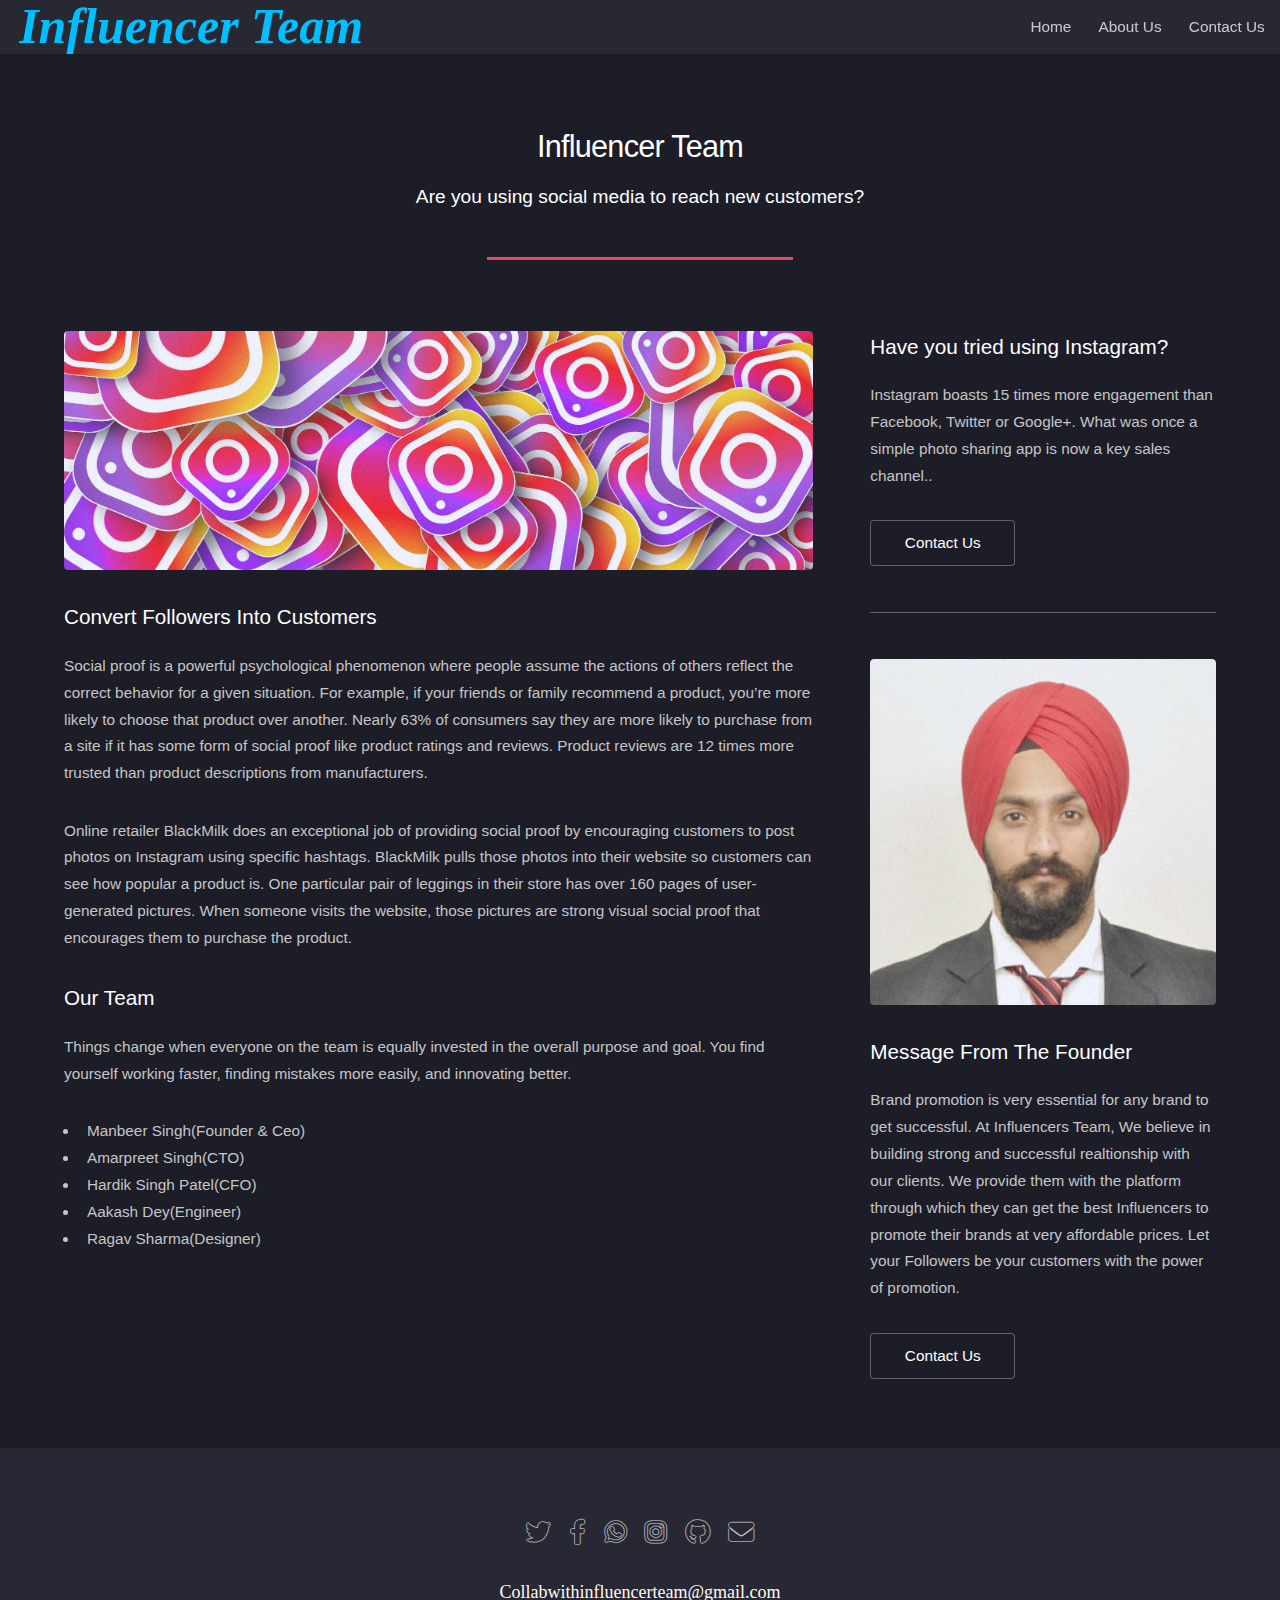
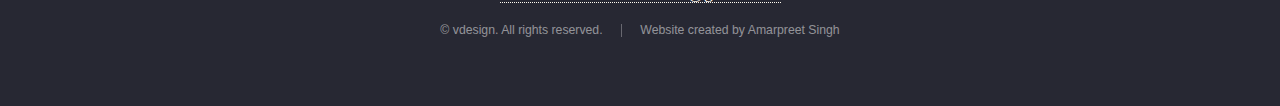
==== commit cca27dc8: "Initial" ====
--- a/about.html
+++ b/about.html
@@ -52,8 +52,8 @@
 										<p>Things change when everyone on the team is equally invested in the overall purpose and goal. You find yourself working faster, finding mistakes more easily, and innovating better.</p>
 										<ul>
 											<li>Manbeer Singh(Founder & Ceo)</li>
-											<li>Rahul Dev(CTO)</li>
-											<li>Arav Patel(CFO)</li>
+											<li>Amarpreet Singh(CTO)</li>
+											<li>Hardik Singh Patel(CFO)</li>
 											<li>Aakash Dey(Engineer)</li>
 											<li>Ragav Sharma(Designer)</li>
 										</ul>
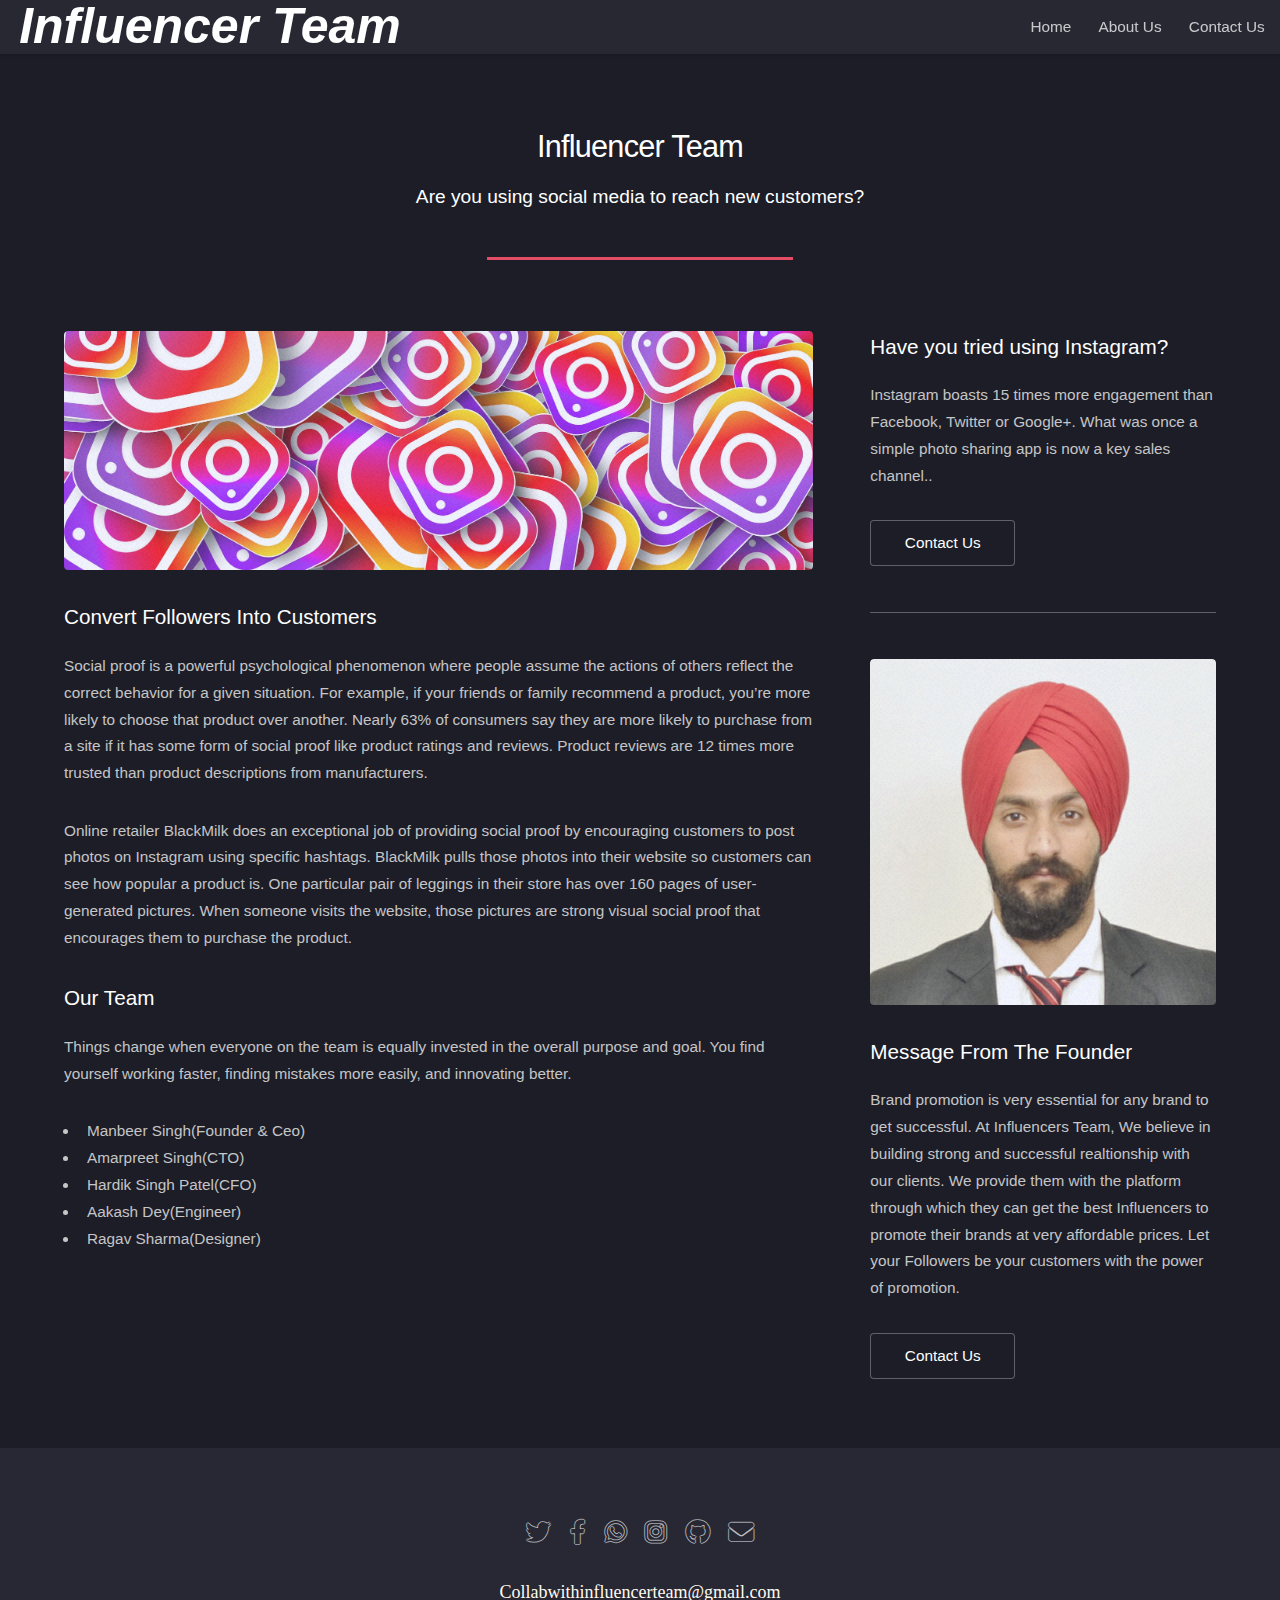
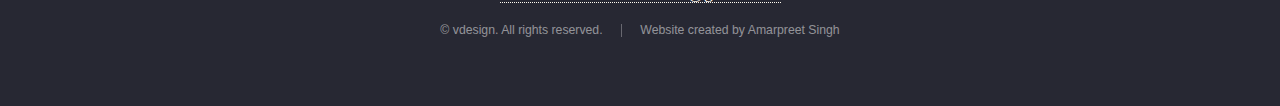
==== commit 355a4dd7: "Initia" ====
--- a/about.html
+++ b/about.html
@@ -14,7 +14,7 @@
 			<!-- Header -->
 				<!-- Header -->
 				<header id="header">
-					<h1 id="logo"><a href="index.html" style="font-family: Georgia, 'Times New Roman', Times, serif ;font-size: 50px; color:deepskyblue; font-style: oblique; font-weight: bold;">
+					<h1 id="logo"><a href="index.html" class="disnone" style="font-size: 50px; font-style: oblique; font-weight: bold;">
 						Influencer Team</a></h1>
 					<nav id="nav">
 						<ul>
--- a/assets/css/main.css
+++ b/assets/css/main.css
@@ -4090,6 +4090,9 @@
 				padding: 3em 1.5625em 5.25em 1.5625em;
 			}
 
+			
+		
+
 		/* Footer */
 
 			#footer {
@@ -4109,6 +4112,11 @@
 
 	}
 
-	html, body {
-		font: Arial;
-	}+
+	@media(max-width: 700px){
+		.disnone {
+			display: none;
+		}
+	}
+
+
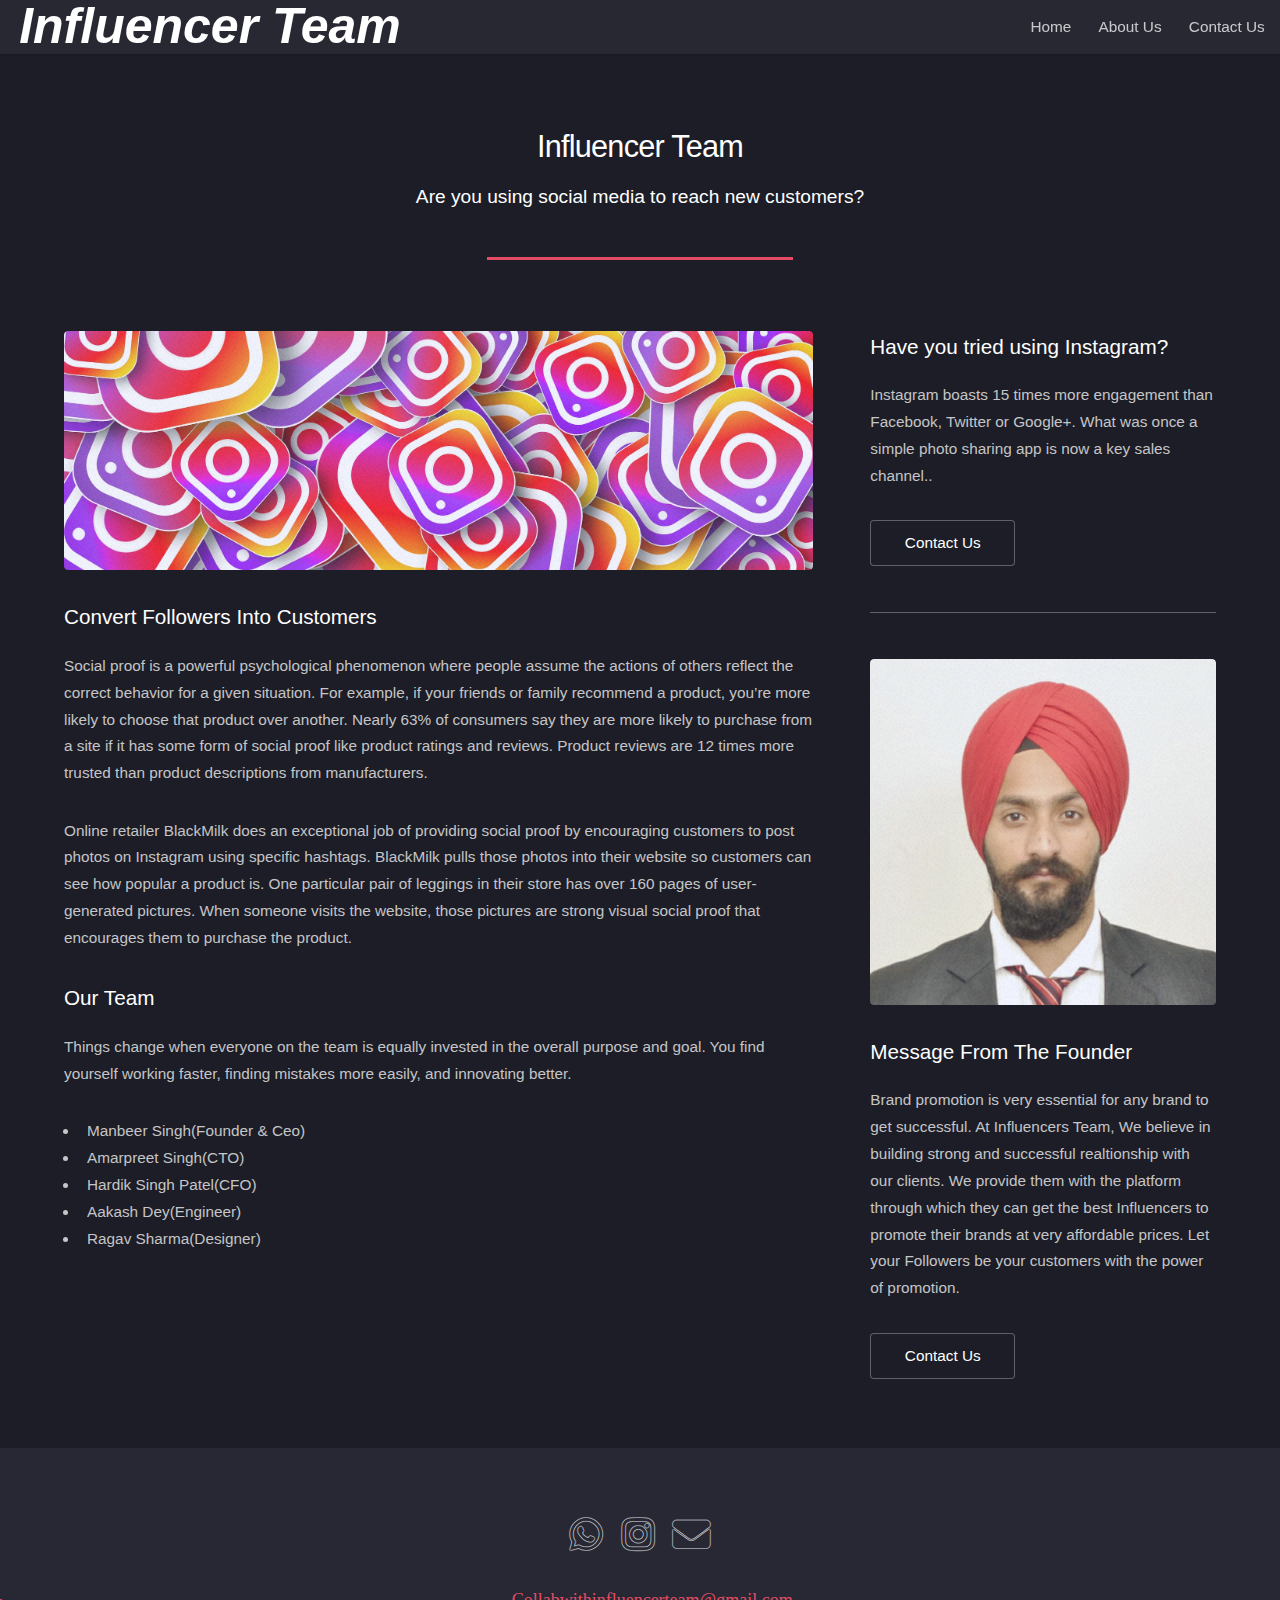
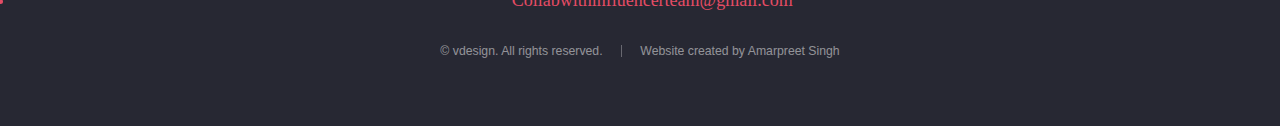
==== commit 34914397: "Initial" ====
--- a/about.html
+++ b/about.html
@@ -97,17 +97,14 @@
 			<!-- Footer -->
 			<footer id="footer">
 				<ul class="icons">
-					<li><a href="#" class="icon brands alt fa-twitter"><span class="label">Twitter</span></a></li>
-					<li><a href="#" class="icon brands alt fa-facebook-f"><span class="label">Facebook</span></a></li>
-					<li><a href="https://api.whatsapp.com/send?phone=919622067245&text=&source=&data=" class="icon brands alt fab fa-whatsapp" target="_blank"><span class="label">Whatsapp</span></a></li>
-					<li><a href="https://www.instagram.com/influencer_team/" class="icon brands alt fa-instagram" target="_blank"><span class="label">Instagram</span></a></li>
-					<li><a href="#" class="icon brands alt fa-github"><span class="label">GitHub</span></a></li>
-					<li><a href="gmail.com" class="icon solid alt fa-envelope"><span class="label">Email</span></a></li>
+					<li><a href="https://api.whatsapp.com/send?phone=919622067245&text=&source=&data=" class="icon brands alt fab fa-whatsapp" target="_blank"   style="font-size: larger;"><span class="label">Whatsapp</span></a></li>
+					<li><a href="https://www.instagram.com/influencer_team/" class="icon brands alt fa-instagram" target="_blank"   style="font-size: larger;" ><span class="label">Instagram</span></a></li>
+					<li><a href="mailto:collabwithinfluencerteam@gmail.com" class="icon solid alt fa-envelope"   style="font-size: larger;" target="_blank"><span class="label">Email</span></a></li>
 				</ul>
-
-				<ul class="copyright">
-					<li><a href="#" style="font-family:Georgia, 'Times New Roman', Times, serif; color: floralwhite; font-size: large;">Collabwithinfluencerteam@gmail.com</a></li>
+				<ul>
+					<li style="font-family: Georgia, 'Times New Roman', Times, serif; font-size: large; color: #e44c65;">Collabwithinfluencerteam@gmail.com</li>
 				</ul>
+				   
 				<ul class="copyright">
 					<li>&copy; vdesign. All rights reserved.</li><li>Website created by Amarpreet Singh</li>
 				</ul>
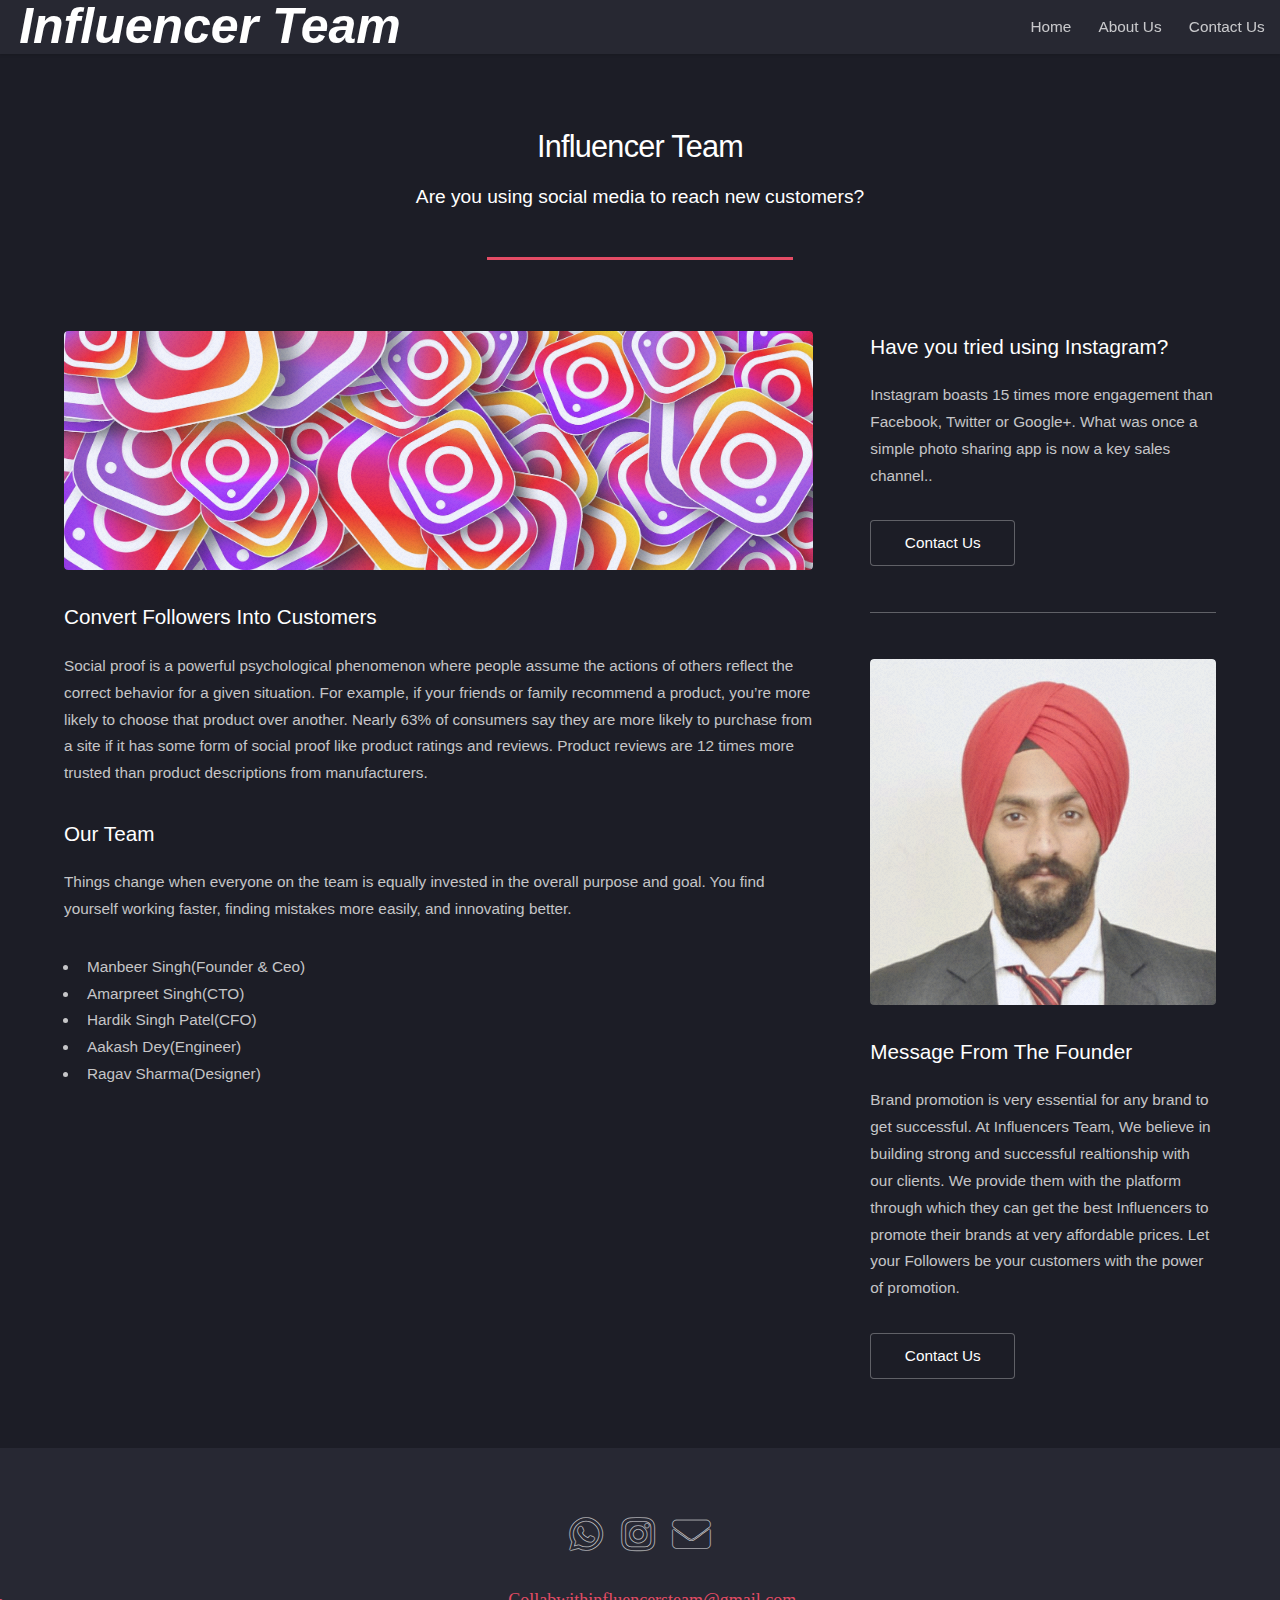
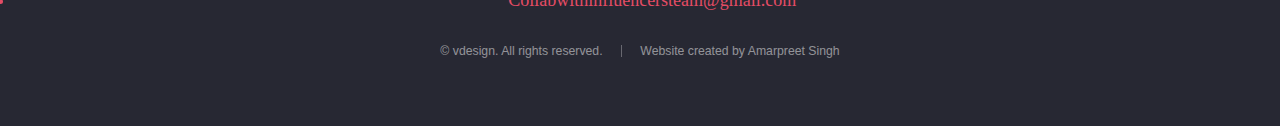
==== commit c2225485: "Initial" ====
--- a/about.html
+++ b/about.html
@@ -45,9 +45,9 @@
 										<p>Social proof is a powerful psychological phenomenon where people assume the actions of others reflect the correct behavior for a given situation. For example, if your friends or family recommend a product, you’re more likely to choose that product over another.
 
 Nearly 63% of consumers say they are more likely to purchase from a site if it has some form of social proof like product ratings and reviews. Product reviews are 12 times more trusted than product descriptions from manufacturers.</p>
-										<p>Online retailer BlackMilk does an exceptional job of providing social proof by encouraging customers to post photos on Instagram using specific hashtags. BlackMilk pulls those photos into their website so customers can see how popular a product is.
+										
 
-											One particular pair of leggings in their store has over 160 pages of user-generated pictures. When someone visits the website, those pictures are strong visual social proof that encourages them to purchase the product.</p>
+											
 										<h3>Our Team</h3>
 										<p>Things change when everyone on the team is equally invested in the overall purpose and goal. You find yourself working faster, finding mistakes more easily, and innovating better.</p>
 										<ul>
@@ -102,7 +102,7 @@
 					<li><a href="mailto:collabwithinfluencerteam@gmail.com" class="icon solid alt fa-envelope"   style="font-size: larger;" target="_blank"><span class="label">Email</span></a></li>
 				</ul>
 				<ul>
-					<li style="font-family: Georgia, 'Times New Roman', Times, serif; font-size: large; color: #e44c65;">Collabwithinfluencerteam@gmail.com</li>
+					<li style="font-family: Georgia, 'Times New Roman', Times, serif; font-size: large; color: #e44c65;">Collabwithinfluencersteam@gmail.com</li>
 				</ul>
 				   
 				<ul class="copyright">
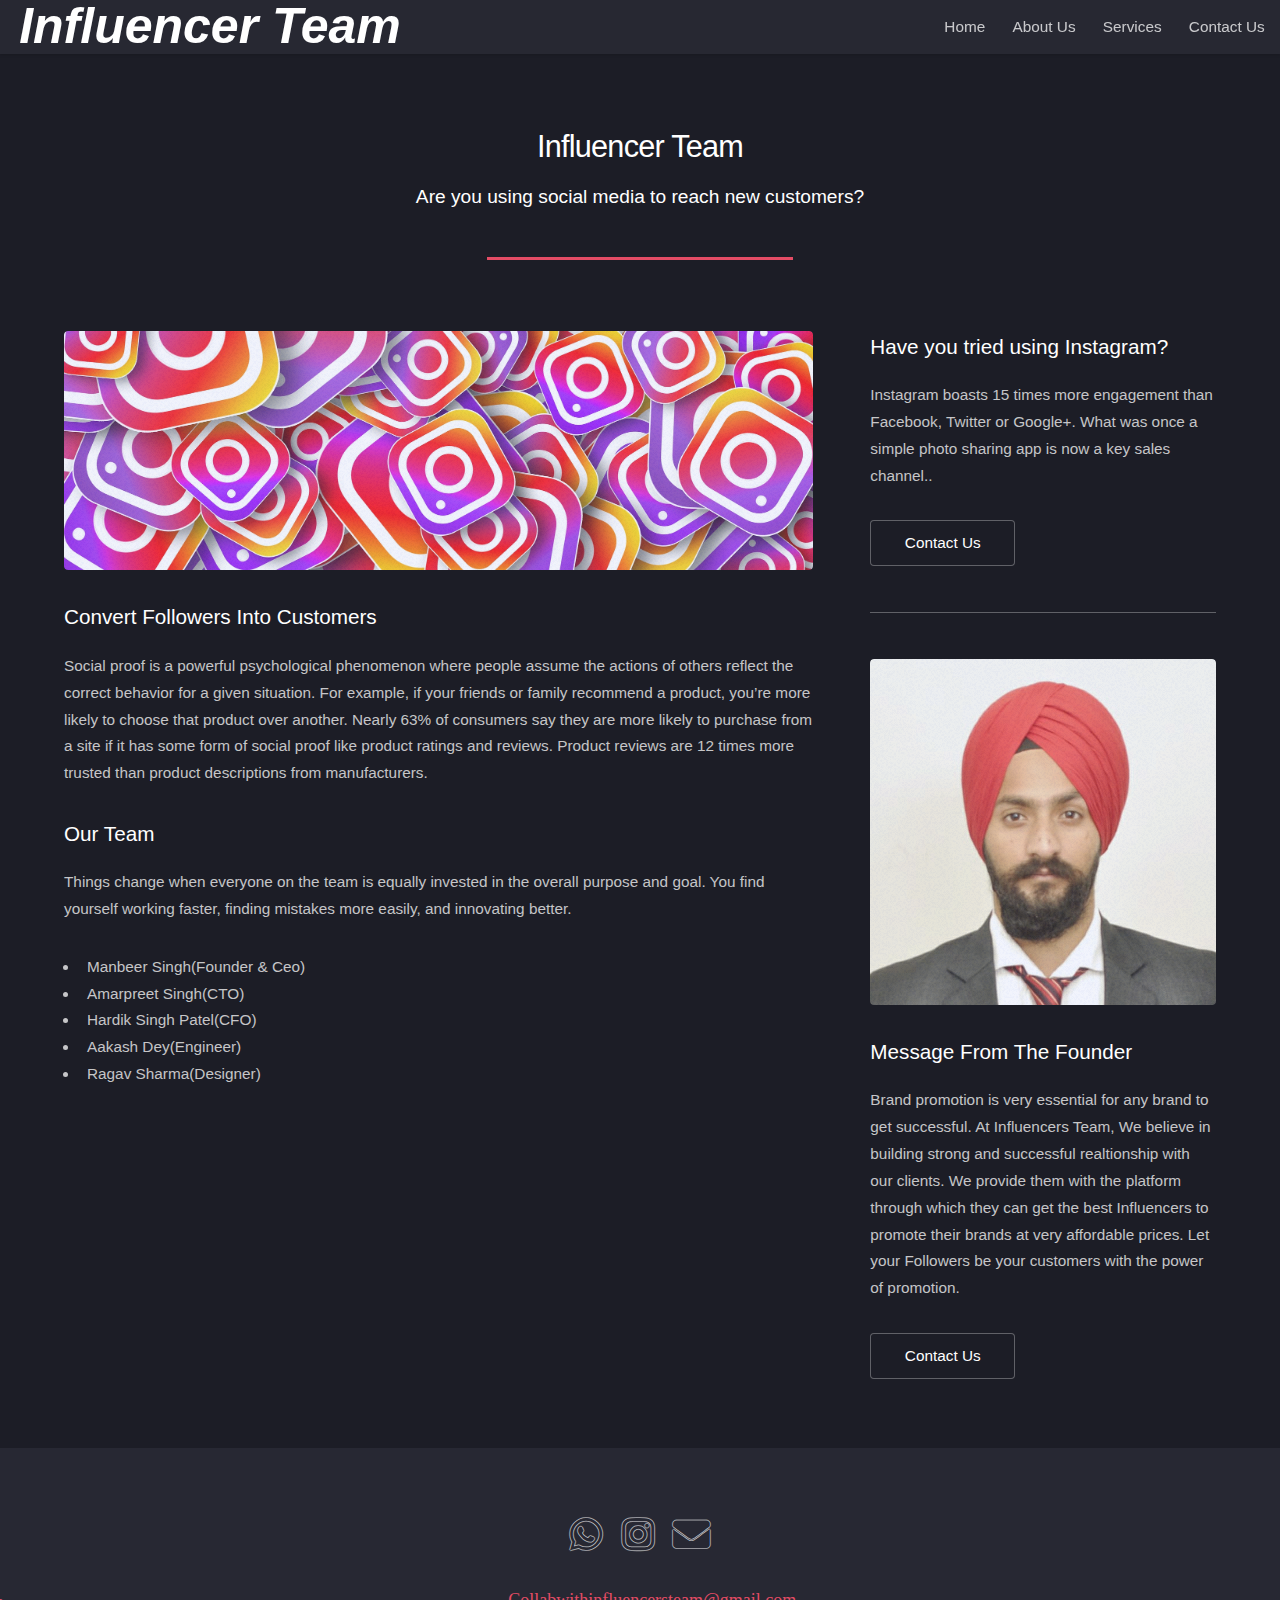
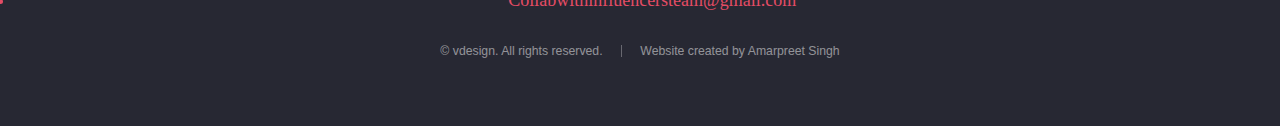
==== commit 17bf922b: "first commit" ====
--- a/about.html
+++ b/about.html
@@ -22,7 +22,10 @@
 							<li>
 								<a href="about.html">About Us</a>
 							</li>
+							<li><a href="services.html">Services</a></li>
+
 							<li><a href="contact.html">Contact Us</a></li>
+							
 							
 						</ul>
 					</nav>
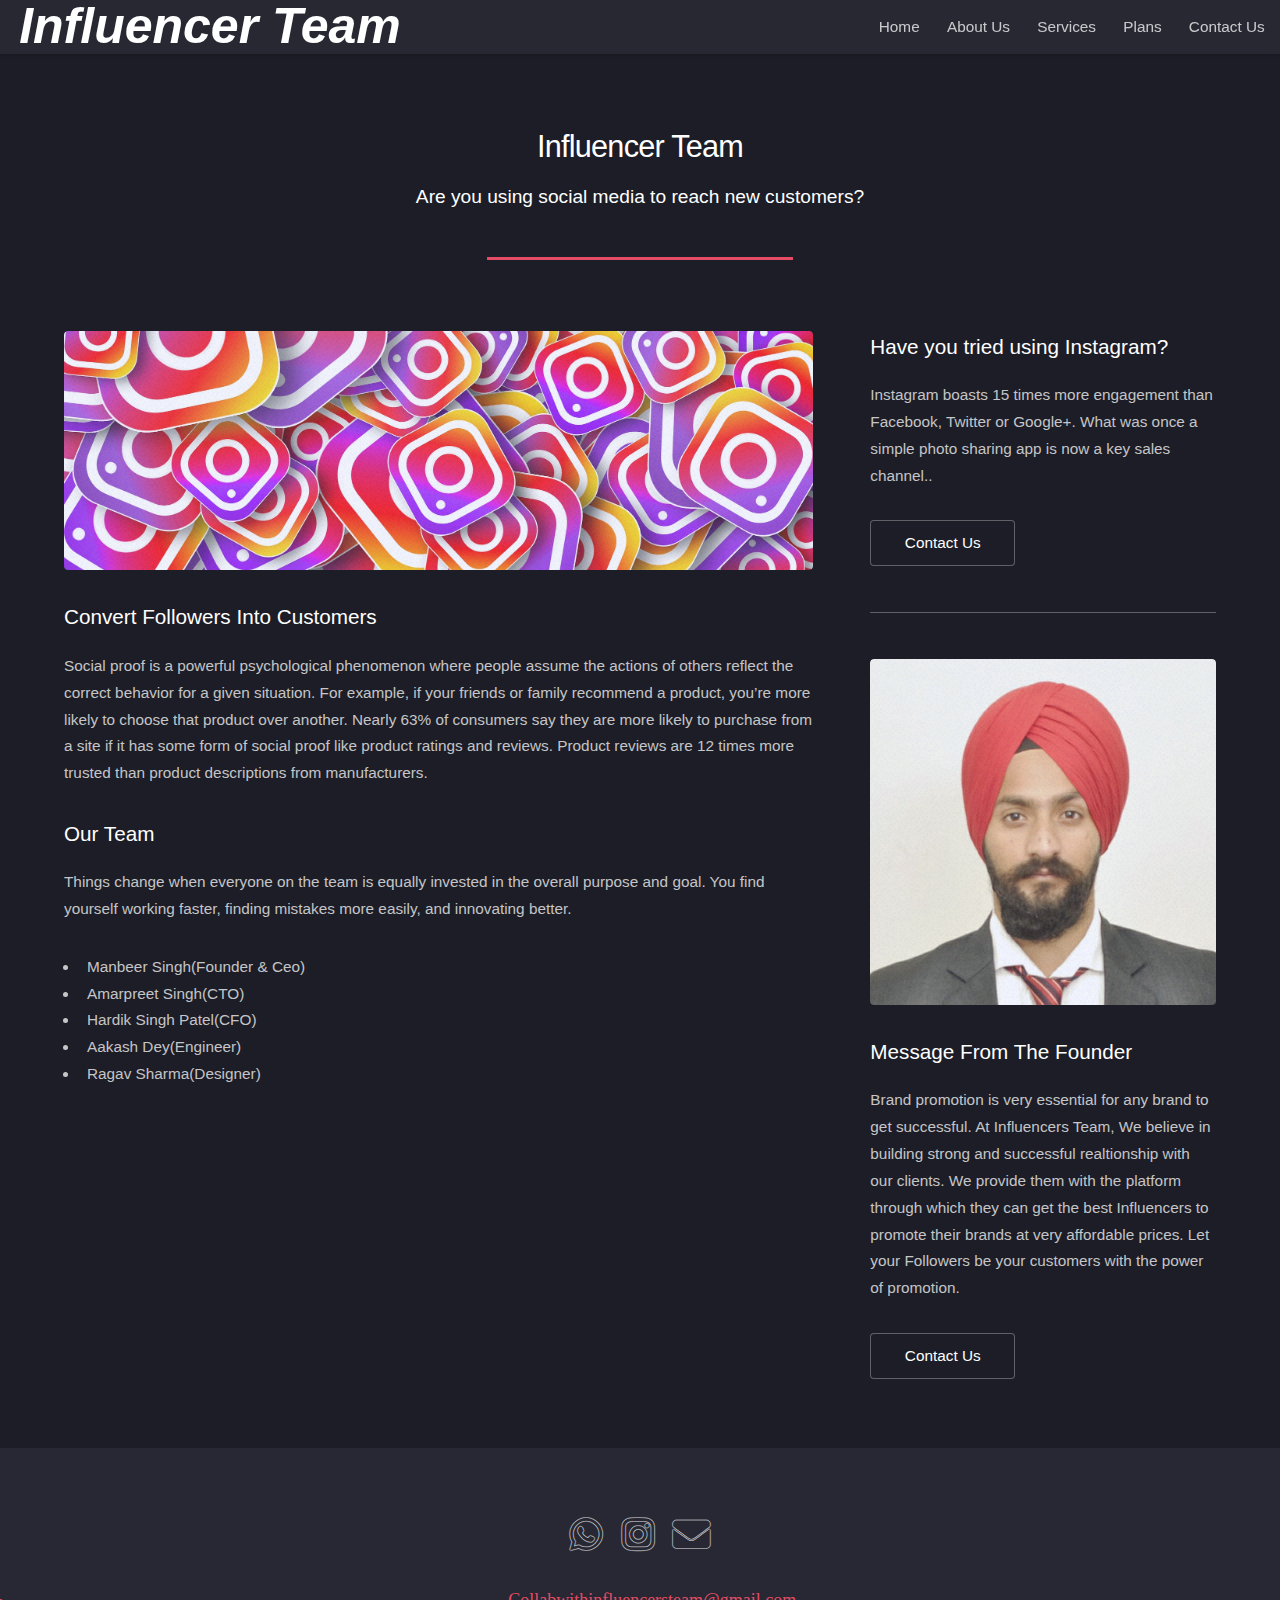
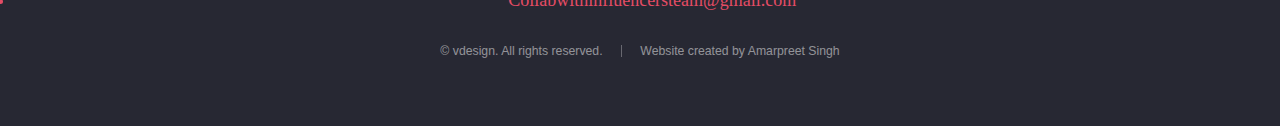
==== commit 1f4a376f: "maybe last" ====
--- a/about.html
+++ b/about.html
@@ -23,6 +23,8 @@
 								<a href="about.html">About Us</a>
 							</li>
 							<li><a href="services.html">Services</a></li>
+							
+							<li><a href="plans.html">Plans</a></li>
 
 							<li><a href="contact.html">Contact Us</a></li>
 							
